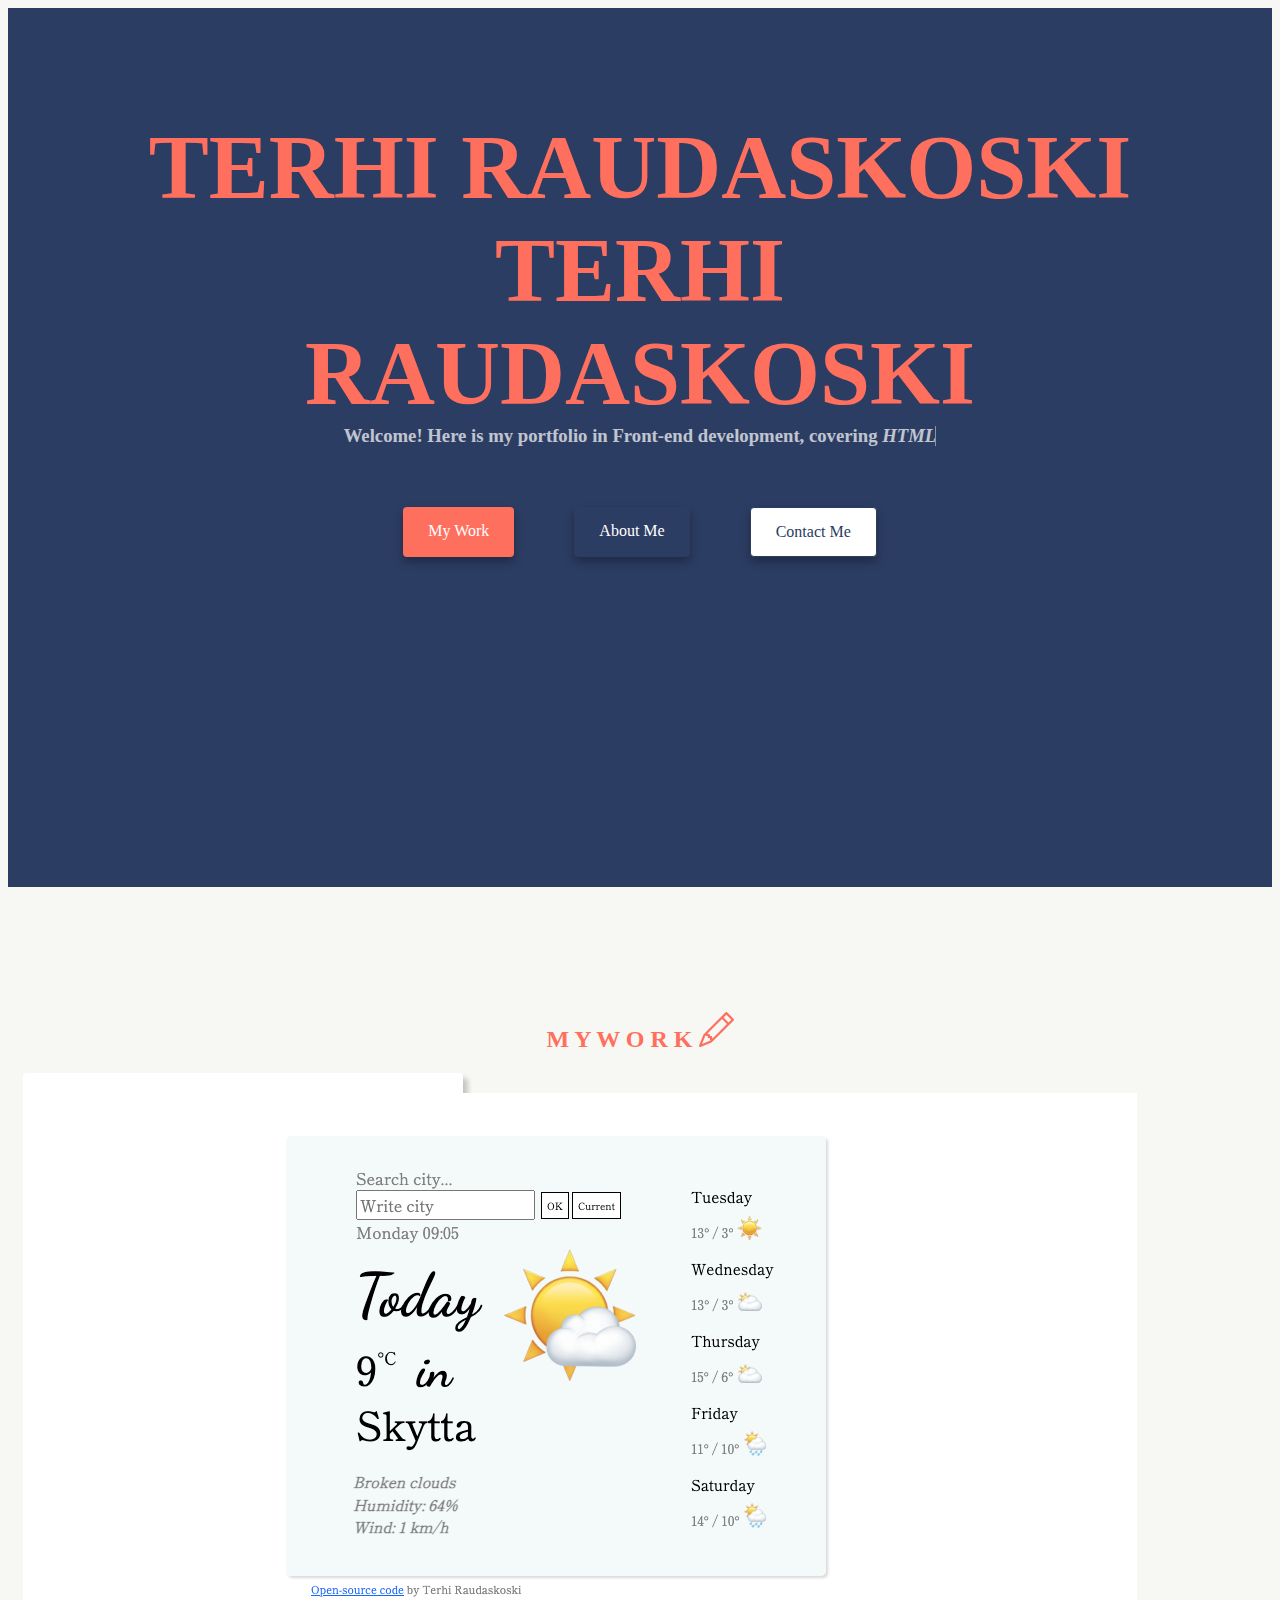
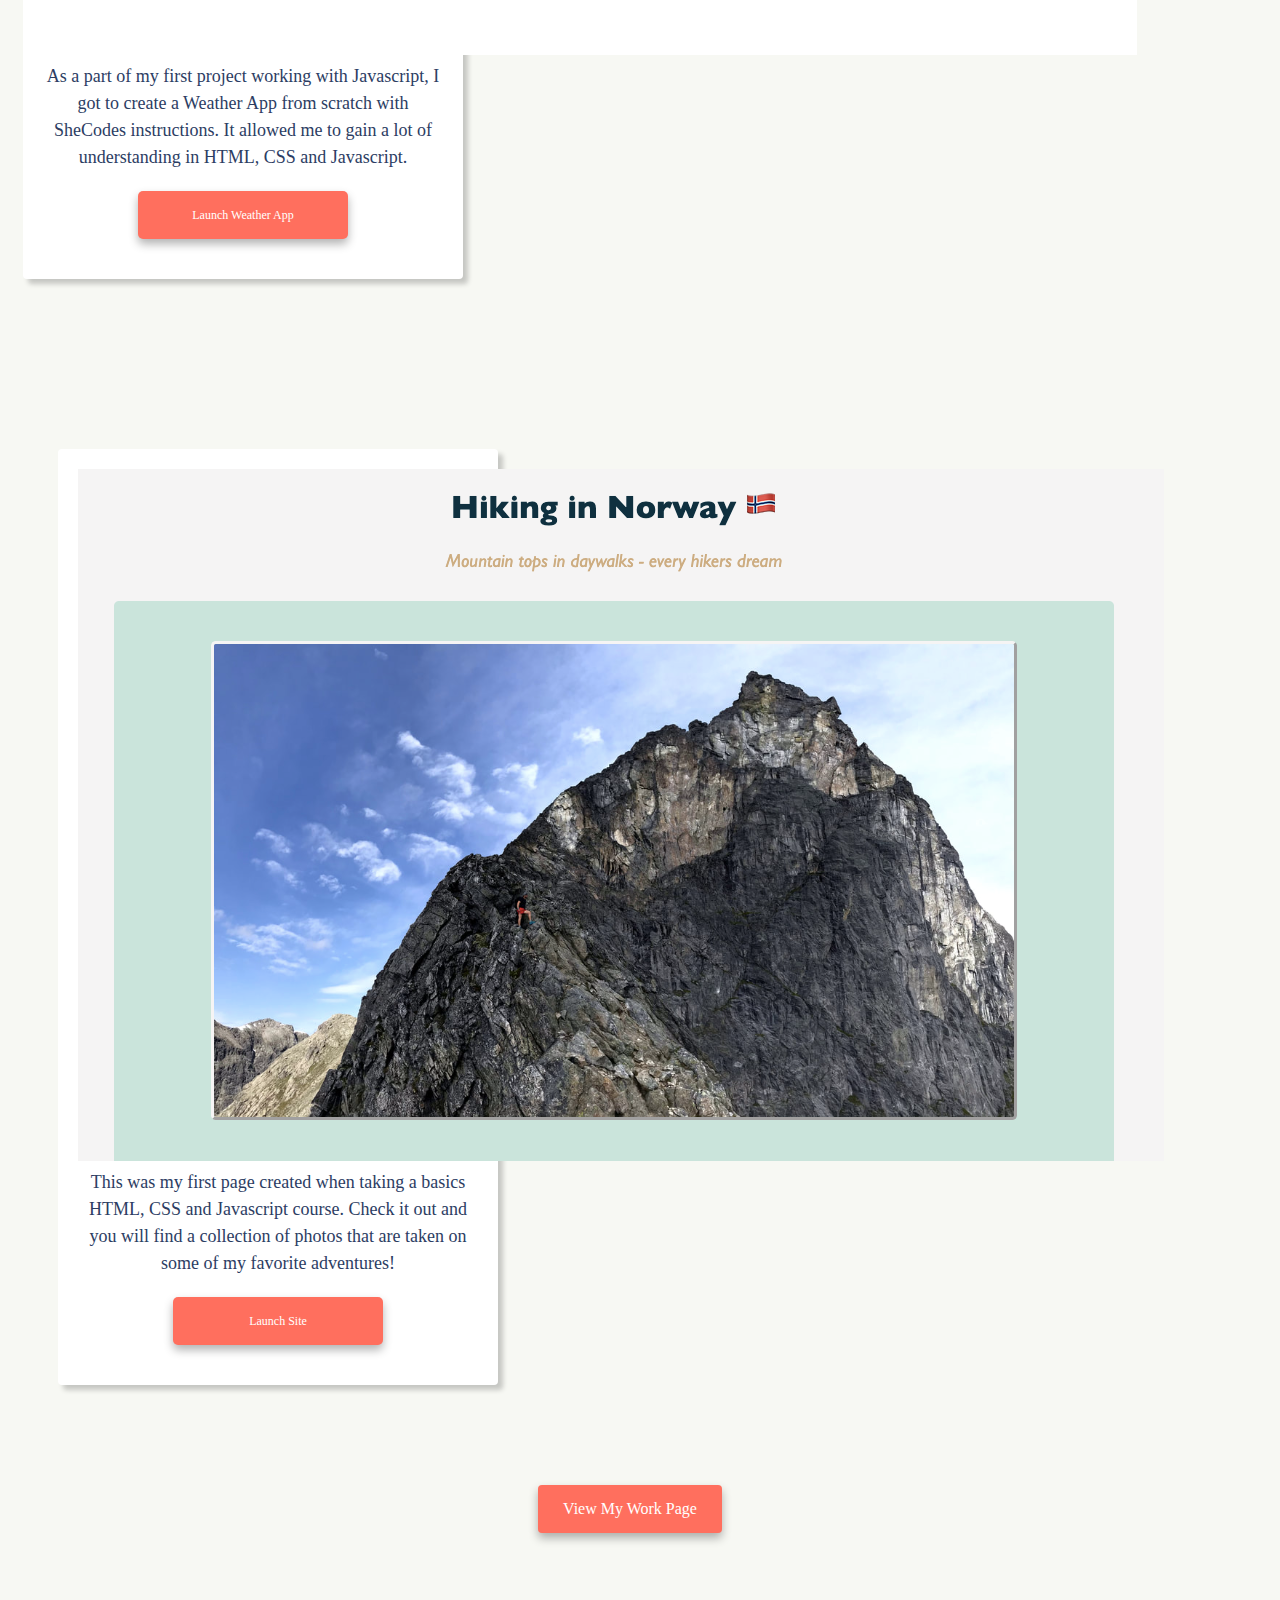
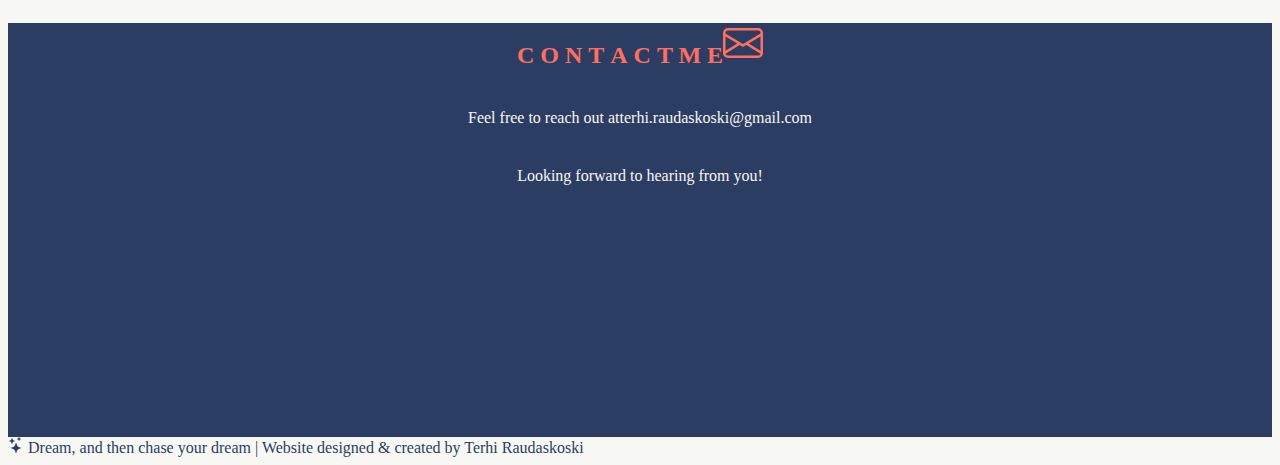
==== index.html @ 5b8a4bbd "My work page" ====
<!DOCTYPE html>
<html lang="en">
  <head>
    <meta charset="UTF-8" />
    <meta name="description" content="Personal front-end developer portfolio" />
    <meta http-equiv="X-UA-Compatible" content="IE=edge" />
    <meta name="viewport" content="width=device-width, initial-scale=1.0" />
    <title>Terhi Raudaskoski - Front-End Developer portfolio</title>
    <link rel="stylesheet" href="/style.css" />
    <link rel="stylesheet" href="/animation.css" />
    <!-- Headline animation, License: https://codyhouse.co/mit -->
    <link
      href="https://cdn.jsdelivr.net/npm/bootstrap@5.2.1/dist/css/bootstrap.min.css"
      rel="stylesheet"
      integrity="sha384-iYQeCzEYFbKjA/T2uDLTpkwGzCiq6soy8tYaI1GyVh/UjpbCx/TYkiZhlZB6+fzT"
      crossorigin="anonymous"
    />
    <script
      src="https://cdn.jsdelivr.net/npm/bootstrap@5.2.1/dist/js/bootstrap.bundle.min.js"
      integrity="sha384-u1OknCvxWvY5kfmNBILK2hRnQC3Pr17a+RTT6rIHI7NnikvbZlHgTPOOmMi466C8"
      crossorigin="anonymous"
    ></script>
    <link rel="shortcut icon" type="image/x-icon" href="/images/favicon.ico" />
  </head>
  <body>
    <section class="frontSection">
      <br />
      <br />
      <br />
      <br />
      <br />
      <br />

      <h1 class="mt-5 d-none d-sm-block">TERHI RAUDASKOSKI</h1>
      <h1 class="d-block d-sm-none">TERHI</h1>
      <h1 class="d-block d-sm-none">RAUDASKOSKI</h1>
      <div class="cd-intro">
        <h3 class="cd-headline letters type fs-3 fst-italic">
          <span
            >Welcome! Here is my portfolio in Front-end development,
            covering</span
          >
          <span class="cd-words-wrapper waiting">
            <b class="is-visible">HTML</b>
            <b>CSS</b>
            <b>Javascript</b>
          </span>
        </h3>
      </div>

      <div class="navigation-links">
        <a href="/#myWork" class="myWork-link" title="My work">My work</a>
        <a href="/about.html" class="about-link" title="About me">About me</a>
        <a href="/#contact" class="contact-link" title="Contact me"
          >Contact me</a
        >
      </div>
      <div class="px-3 frontPage"></div>
    </section>
    <div id="myWork"></div>
    <h2 class="fs-1 first pb-5">
      M Y
      <span class="px-3"> W O R K</span>
      <svg
        xmlns="http://www.w3.org/2000/svg"
        width="35"
        height="35"
        fill="currentColor"
        class="bi bi-pencil"
        viewBox="0 0 16 16"
      >
        <path
          d="M12.146.146a.5.5 0 0 1 .708 0l3 3a.5.5 0 0 1 0 .708l-10 10a.5.5 0 0 1-.168.11l-5 2a.5.5 0 0 1-.65-.65l2-5a.5.5 0 0 1 .11-.168l10-10zM11.207 2.5 13.5 4.793 14.793 3.5 12.5 1.207 11.207 2.5zm1.586 3L10.5 3.207 4 9.707V10h.5a.5.5 0 0 1 .5.5v.5h.5a.5.5 0 0 1 .5.5v.5h.293l6.5-6.5zm-9.761 5.175-.106.106-1.528 3.821 3.821-1.528.106-.106A.5.5 0 0 1 5 12.5V12h-.5a.5.5 0 0 1-.5-.5V11h-.5a.5.5 0 0 1-.468-.325z"
        />
      </svg>
    </h2>
    <div class="py-2"></div>
    <div class="d-flex flex-lg-row justify-content-center myWork">
      <div>
        <p class="fst-italic weather-box">
          <a href="https://playful-hamster-204554.netlify.app/" target="_blank">
            <img
              src="/images/weatherApp.png"
              class="img-fluid border border-2 shadow-sm rounded d-block mb-3"
              alt="Weather Application"
            />
          </a>
          As a part of my first project working with Javascript, I got to create
          a Weather App from scratch with SheCodes instructions. It allowed me
          to gain a lot of understanding in HTML, CSS and Javascript.
          <span class="d-block"></span>
          <a
            href="https://playful-hamster-204554.netlify.app/"
            class="button"
            target="_blank"
            >Launch Weather App</a
          >
        </p>
      </div>

      <div>
        <p class="fst-italic photo-box">
          <a
            href="https://genuine-madeleine-90e219.netlify.app/"
            target="_blank"
          >
            <img
              src="/images/firstSite.png"
              class="img-fluid border border-2 shadow-sm rounded d-block mb-3"
              alt="Hiking in Norway"
            />
          </a>
          This was my first page created when taking a basics HTML, CSS and
          Javascript course. Check it out and you will find a collection of
          photos that are taken on some of my favorite adventures!
          <span class="d-block"></span>
          <a
            href="https://genuine-madeleine-90e219.netlify.app/"
            class="button"
            target="_blank"
            >Launch site</a
          >
        </p>
      </div>
    </div>
    <div class="navigation-links pb-5">
      <a href="/work.html" class="myWork-link" title="My work"
        >View My work page</a
      >
    </div>
    <div class="pb-5"></div>
    <section class="frontSection py-5">
      <div id="contact">
        <h2 class="fs-1 first">
          C O N T A C T <span class="px-4"> M E</span
          ><svg
            xmlns="http://www.w3.org/2000/svg"
            width="40"
            height="40"
            fill="currentColor"
            class="bi bi-envelope"
            viewBox="0 0 16 16"
          >
            <path
              d="M0 4a2 2 0 0 1 2-2h12a2 2 0 0 1 2 2v8a2 2 0 0 1-2 2H2a2 2 0 0 1-2-2V4Zm2-1a1 1 0 0 0-1 1v.217l7 4.2 7-4.2V4a1 1 0 0 0-1-1H2Zm13 2.383-4.708 2.825L15 11.105V5.383Zm-.034 6.876-5.64-3.471L8 9.583l-1.326-.795-5.64 3.47A1 1 0 0 0 2 13h12a1 1 0 0 0 .966-.741ZM1 11.105l4.708-2.897L1 5.383v5.722Z"
            />
          </svg>
        </h2>
        <div class="contact">
          Feel free to reach out at
          <a href="mailto:terhi.raudaskoski@gmail.com" class="email-link px-1"
            >terhi.raudaskoski@gmail.com</a
          >
        </div>
        <span class="py-2 contact">Looking forward to hearing from you!</span>
      </div>
      <br />
      <br />
      <br />
      <br />
      <br />
      <br />
      <br />
      <br />
      <br />
      <br />
      <br />
      <br />
      <br />

      <br />
    </section>
    <div class="bottom d-flex p-4 fst-italic justify-content-center">
      <svg
        xmlns="http://www.w3.org/2000/svg"
        width="16"
        height="16"
        fill="currentColor"
        class="bi bi-stars"
        viewBox="0 0 16 16"
      >
        <path
          d="M7.657 6.247c.11-.33.576-.33.686 0l.645 1.937a2.89 2.89 0 0 0 1.829 1.828l1.936.645c.33.11.33.576 0 .686l-1.937.645a2.89 2.89 0 0 0-1.828 1.829l-.645 1.936a.361.361 0 0 1-.686 0l-.645-1.937a2.89 2.89 0 0 0-1.828-1.828l-1.937-.645a.361.361 0 0 1 0-.686l1.937-.645a2.89 2.89 0 0 0 1.828-1.828l.645-1.937zM3.794 1.148a.217.217 0 0 1 .412 0l.387 1.162c.173.518.579.924 1.097 1.097l1.162.387a.217.217 0 0 1 0 .412l-1.162.387A1.734 1.734 0 0 0 4.593 5.69l-.387 1.162a.217.217 0 0 1-.412 0L3.407 5.69A1.734 1.734 0 0 0 2.31 4.593l-1.162-.387a.217.217 0 0 1 0-.412l1.162-.387A1.734 1.734 0 0 0 3.407 2.31l.387-1.162zM10.863.099a.145.145 0 0 1 .274 0l.258.774c.115.346.386.617.732.732l.774.258a.145.145 0 0 1 0 .274l-.774.258a1.156 1.156 0 0 0-.732.732l-.258.774a.145.145 0 0 1-.274 0l-.258-.774a1.156 1.156 0 0 0-.732-.732L9.1 2.137a.145.145 0 0 1 0-.274l.774-.258c.346-.115.617-.386.732-.732L10.863.1z"
        />
      </svg>
      Dream, and then chase your dream | Website designed & created by Terhi
      Raudaskoski
    </div>
  </body>
  <script src="jquery-2.1.1.js"></script>
  <script src="main.js"></script>
</html>
---- style.css ----
:root {
    --primary-color: #2C3D63;
    --secondary-color: #AADCCA;
    --third-color: #FF6F5E;
    --base-color: #F7F8F3;
    --box-shadow: 0 5px 10px rgba(0, 0, 0, 0.3);
    --about-base: #F1EEE5;
    --about-primary: #323B20;
    --about-secondary: #819C4B;
}

body {
    background-color: var(--base-color) !important;
}

.aboutBody {
    width: 60%;
    background: var(--primary-color) !important;
}

.workBody {

}

.frontSection {
    background-color: var(--primary-color);
}

.workSection {
    background: var(--primary-color);
}

.intro {
    position: fixed;
    top: 0px;
    right: 0px;
    height: 100%;
    width: 40%;
    background: var(--base-color);

}

h1,
h2,
h3 {
    text-align: center;
    margin: 0;
    font-family: serif;
}

h1 {
    color: var(--third-color);
    font-size: 90px !important;
}

h2 {
    margin-top: 70px !important;
}

h3 {
    opacity: 0.7;
    color: white;
}

h4 {
    text-align: center;
}

.aboutH {
    color: var(--primary-color) !important;
}

.workH {
    font-size: 80px !important;
    text-align: start;
}

.frontPage {
    padding-bottom: 310px !important;
}

.about {
    color: var(--base-color);
}

#myWork {
    padding-bottom: 55px;
}

.first {
    color: var(--third-color);
}

p {
    background: white;
    padding: 20px 20px;
    border-radius: 4px;
    font-size: 18px;
    line-height: 1.5;
    text-align: center;
    box-shadow: 5px 5px 5px rgb(0, 0, 0, 0.2);
    color: var(--primary-color);
}

.navigation-links {
    display: flex;
    margin-top: 40px;
    justify-content: center;
}

.navigation-links a {
    margin: 20px;
    border-radius: 4px;
    padding: 15px 25px;
    text-decoration: none;
    text-transform: capitalize;
}

.myWork-link {
    box-shadow: var(--box-shadow);
    background: var(--third-color);
    color: white;
    margin-right: 40px !important;
}

.myWork-link:hover {
    color: var(--primary-color);
    border: 1px solid var(--primary-color);
    background: white;
    transition: all 0.5s;
}

.about-link {
    background: var(--primary-color);
    box-shadow: var(--box-shadow);
    color: white;
    margin-right: 40px !important;
}

.about-link:hover {
    background: var(--third-color);
    color: white;
    border: 1px solid var(--primary-color);
    transition: all 0.5s;
}

.contact-link {
    color: var(--primary-color);
    box-shadow: var(--box-shadow);
    border: 1px solid var(--primary-color);
    background-color: white;
}

.contact-link:hover {
    background: var(--primary-color);
    color: white;
    box-shadow: var(--box-shadow);
    transition: all 0.5s;
}

.homepage-link {
    color: var(--primary-color);
    text-align: center;
    display: block;
}

.email-link {
    color: var(--base-color);
    text-decoration: none;
}

.email-link:hover {
    color: var(--third-color);
    text-decoration: underline;
}

.contact {
    display: flex;
    justify-content: center;
    color: var(--base-color);
    padding-top: 40px;
}

img {
    object-fit: cover !important;
}

.about-img {
   width: 700px;

}

.workimg {
    background: var(--primary-color);
    overflow: hidden;
}

.imgWork {
    width: 480px;
    height: 480px !important;
    object-position: 45%;
    opacity: 0.4;
}

.imgWork:hover {
    opacity: 0.2;
    transition: ease-in-out;
    cursor: pointer;
}

.workbox {
    height: 300px;
    align-self: center;
    border-radius: 10px;
    color: var(--third-color);
}

.weather-box {
    background: white;
    border-radius: 4px 4px;
    width: 400px;
    margin-top: 20px;
    color: var(--primary-color);
}

.photo-box {
    background: white;
    border-radius: 4px 4px;
    width: 400px;
    margin-bottom: 80px;
    margin-top: 55px;
    color: var(--primary-color);
}

.button {
    font-size: 12px;
    margin: 20px;
    border-radius: 5px;
    padding: 15px 15px;
    text-decoration: none;
    text-transform: capitalize;
    display: inline-block;
    background: var(--third-color);
    box-shadow: var(--box-shadow);
    color: white;
    width: 180px;
    
}

.button:hover {
    color: var(--primary-color);
    border: 1px solid var(--primary-color);
    background: white;
    transition: all 0.5s;
}


@media (min-width: 900px) {
    .photo-box {
        margin-top: 170px;
        margin-left: 50px;
        margin-right: 15px;
    }
    .weather-box {
        margin-right: 50px;
        margin-left: 15px;
    }
    .about-size {
        padding-left: 70px;
        padding-right: 70px;
    }
}

@media (max-width: 900px) {
    div {
        display: flex;
        flex-direction: column;
        justify-content: space-around;
        align-items: center;
        text-align: center;
    }

    .navigation-links {
        flex-direction: row;
    }

    .myWork {
        display: flex;
        justify-content: space-around;
        flex-direction: column;
        align-items: center;
    }
}

@media (max-width: 1000px) {
h1 {
        font-size: 70px !important;
        transition: all 0.4s;
    }
.about-size {
    display: flex;
    flex-direction: column;
    align-items: center;
}
}

@media (max-width: 780px) {
    h1 {
        font-size: 50px !important;
        transition: all 0.4s;
    }

.myWork-link {
    margin-right: 10px !important;
}

.about-link {
    margin-right: 10px !important;
}

}

.bottom {
    background: var(--base-color);
    color: var(--primary-color)
}
---- animation.css ----
.cd-words-wrapper {
  display: inline-block;
  position: relative;
  text-align: left;
}

.cd-words-wrapper b {
  display: inline-block;
  position: absolute;
  white-space: nowrap;
  left: 0;
  top: 0;
}

.cd-words-wrapper b.is-visible {
  position: relative;
}

.no-js .cd-words-wrapper b {
  opacity: 0;
}

.no-js .cd-words-wrapper b.is-visible {
  opacity: 1;
}

---

.cd-headline.type .cd-words-wrapper {
  vertical-align: top;
  overflow: hidden;
}
.cd-headline.type .cd-words-wrapper::after {
  /* vertical bar */
  content: '';
  position: absolute;
  right: 0;
  top: 50%;
  bottom: auto;
  transform: translateY(-50%);
  height: 90%;
  width: 1px;
  background-color: #aebcb9;
}
.cd-headline.type .cd-words-wrapper.waiting::after {
  animation: cd-pulse 1s infinite;
}
.cd-headline.type .cd-words-wrapper.selected {
  background-color: #aebcb9;
}
.cd-headline.type .cd-words-wrapper.selected::after {
  visibility: hidden;
}
.cd-headline.type .cd-words-wrapper.selected b {
  color: #0d0d0d;
}
.cd-headline.type b {
  visibility: hidden;
}
.cd-headline.type b.is-visible {
  visibility: visible;
}
.cd-headline.type i {
  position: absolute;
  visibility: hidden;
}
.cd-headline.type i.in {
  position: relative;
  visibility: visible;
}

@keyframes cd-pulse {
  0% {
    transform: translateY(-50%) scale(1);
    opacity: 1;
  }
  40% {
    transform: translateY(-50%) scale(0.9);
    opacity: 0;
  }
  100% {
    transform: translateY(-50%) scale(0);
    opacity: 0;
  }
}
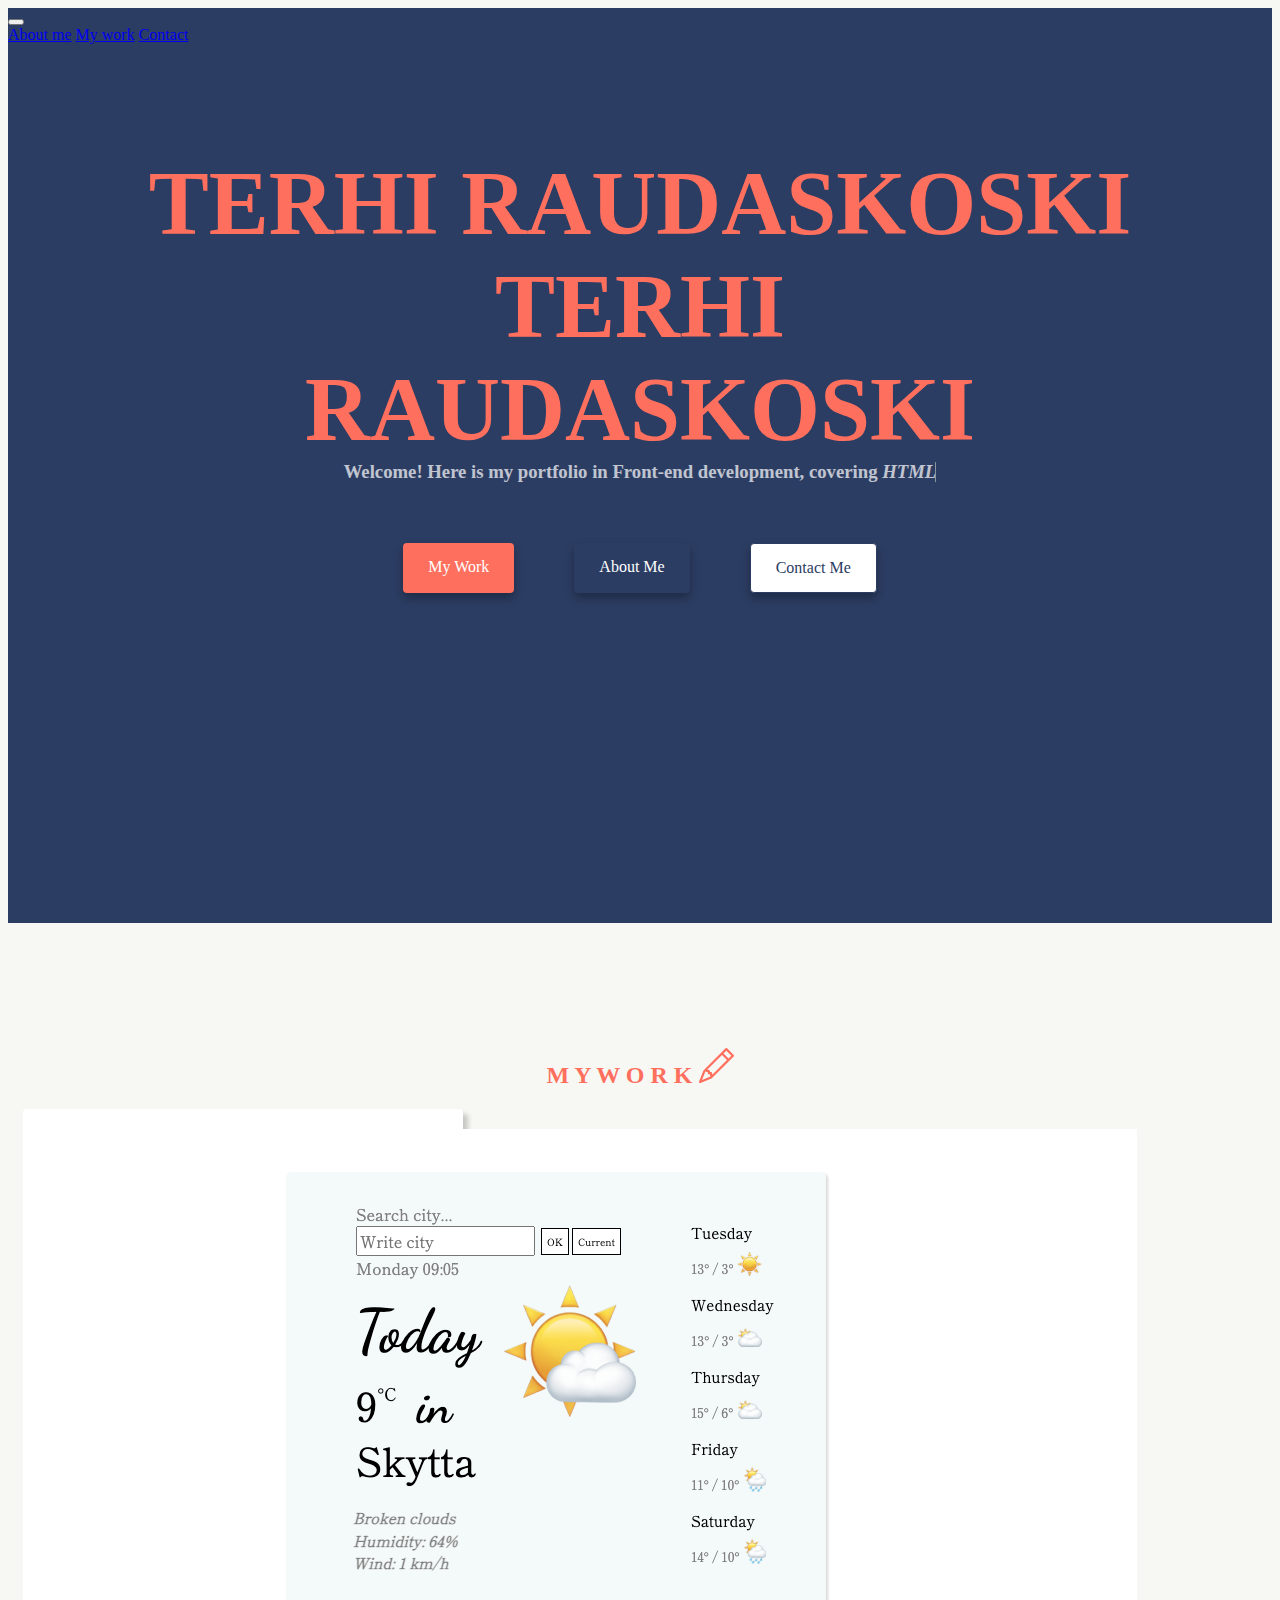
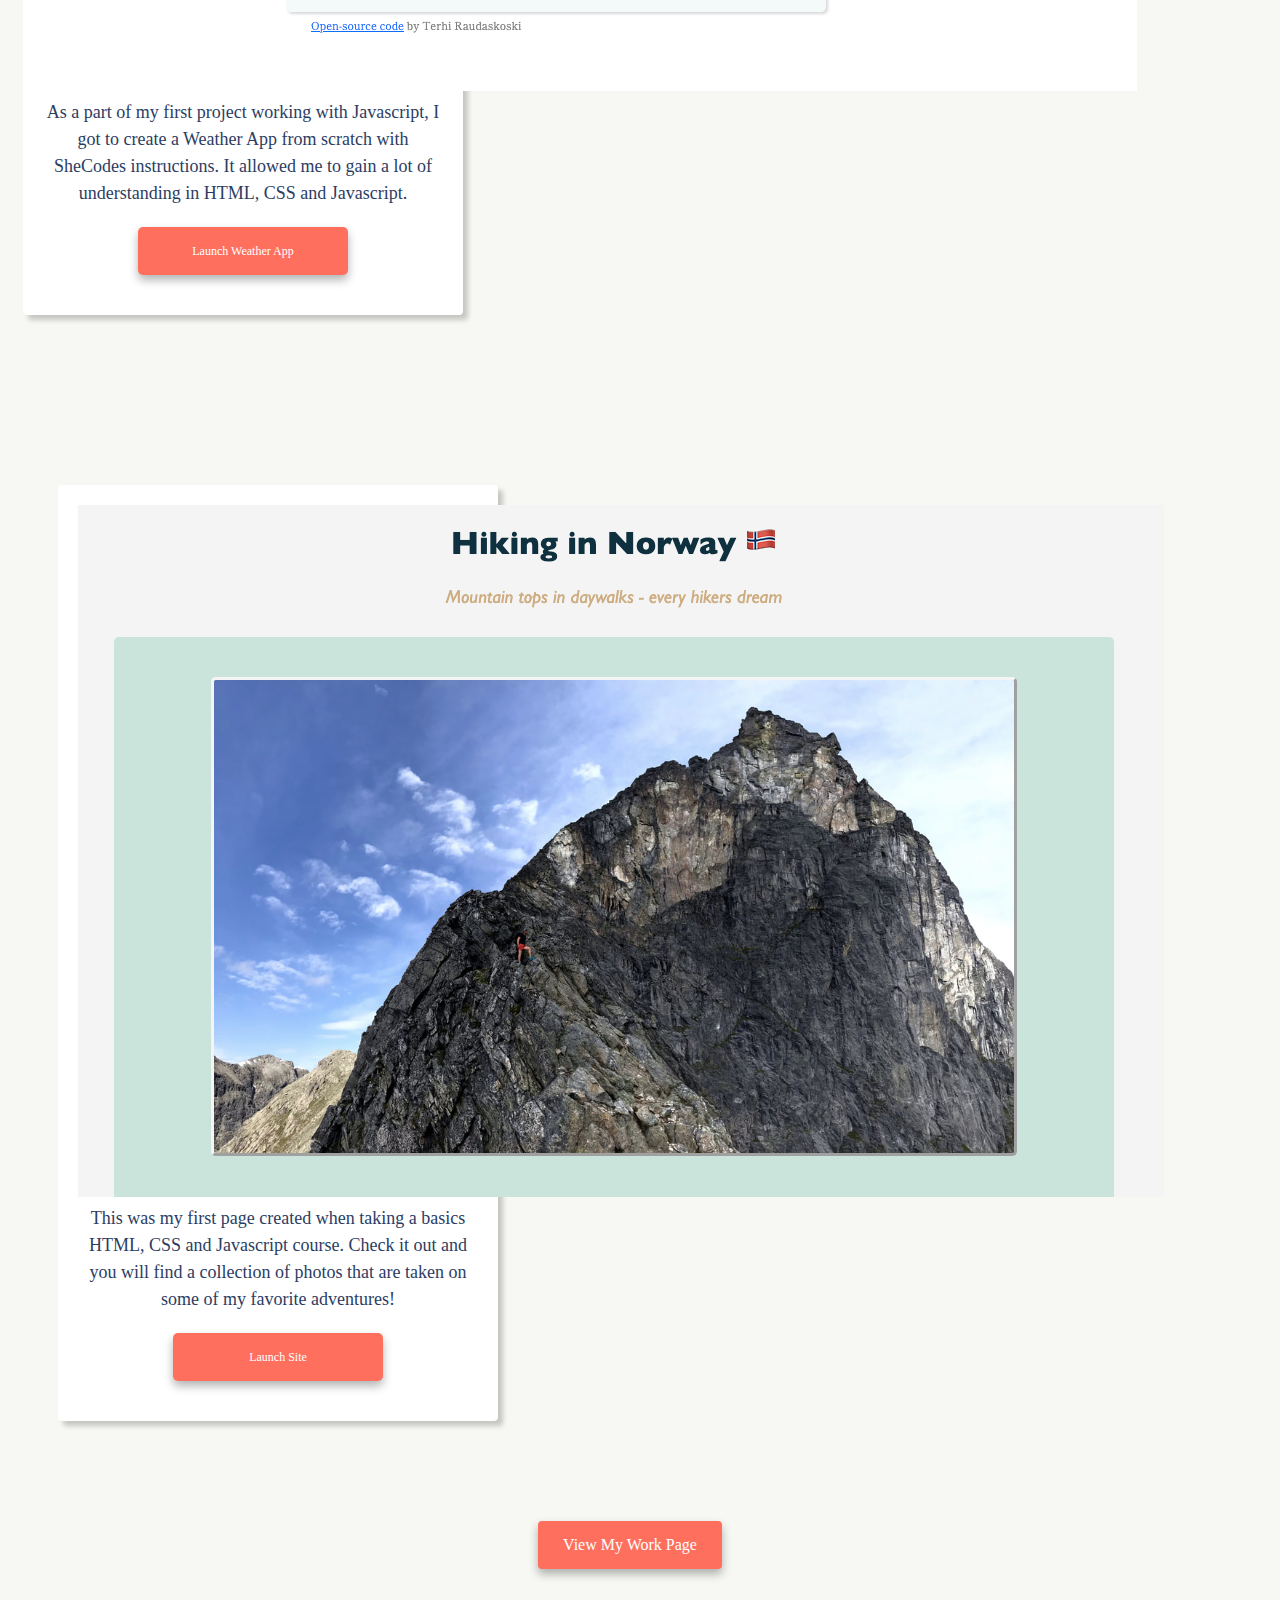
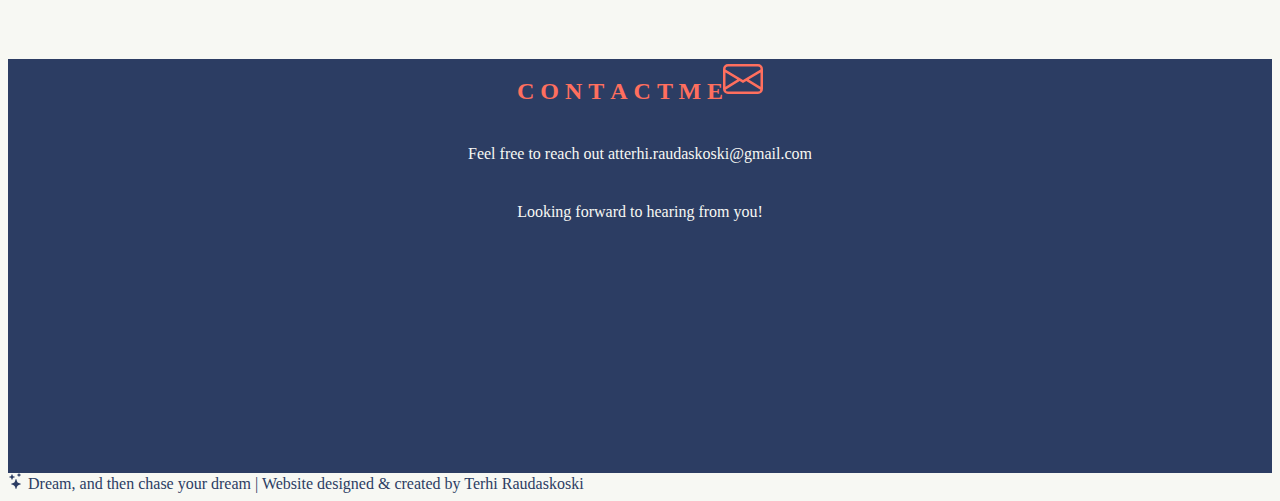
==== commit 8138d64e: "Navbar to home page" ====
--- a/index.html
+++ b/index.html
@@ -24,14 +24,41 @@
   </head>
   <body>
     <section class="frontSection">
-      <br />
-      <br />
-      <br />
-      <br />
-      <br />
-      <br />
-
-      <h1 class="mt-5 d-none d-sm-block">TERHI RAUDASKOSKI</h1>
+      <nav class="navbar p-4">
+        <div class="container-fluid">
+          <a class="navbar-brand d-none d-md-block" href="#"></a>
+          <button
+            class="navbar-toggler"
+            type="button"
+            data-bs-toggle="collapse"
+            data-bs-target="#navbarNavAltMarkup"
+            aria-controls="navbarNavAltMarkup"
+            aria-expanded="false"
+            aria-label="Toggle navigation"
+          >
+            <span class="navbar-toggler-icon"></span>
+          </button>
+          <div class="collapse navbar-collapse" id="navbarNavAltMarkup">
+            <div class="navbar-nav">
+              <a class="nav-link" href="/about.html" title="About me"
+                >About me</a
+              >
+              <a class="nav-link" href="/work.html" title="My work">My work</a>
+              <a class="nav-link" href="/#contact" title="Contact me"
+                >Contact</a
+              >
+            </div>
+          </div>
+        </div>
+      </nav>
+      <br />
+      <br />
+      <br />
+      <br />
+      <br />
+      <br />
+
+      <h1 class="mt-3 d-none d-sm-block">TERHI RAUDASKOSKI</h1>
       <h1 class="d-block d-sm-none">TERHI</h1>
       <h1 class="d-block d-sm-none">RAUDASKOSKI</h1>
       <div class="cd-intro">
@@ -55,7 +82,7 @@
           >Contact me</a
         >
       </div>
-      <div class="px-3 frontPage"></div>
+      <div class="frontPage"></div>
     </section>
     <div id="myWork"></div>
     <h2 class="fs-1 first pb-5">
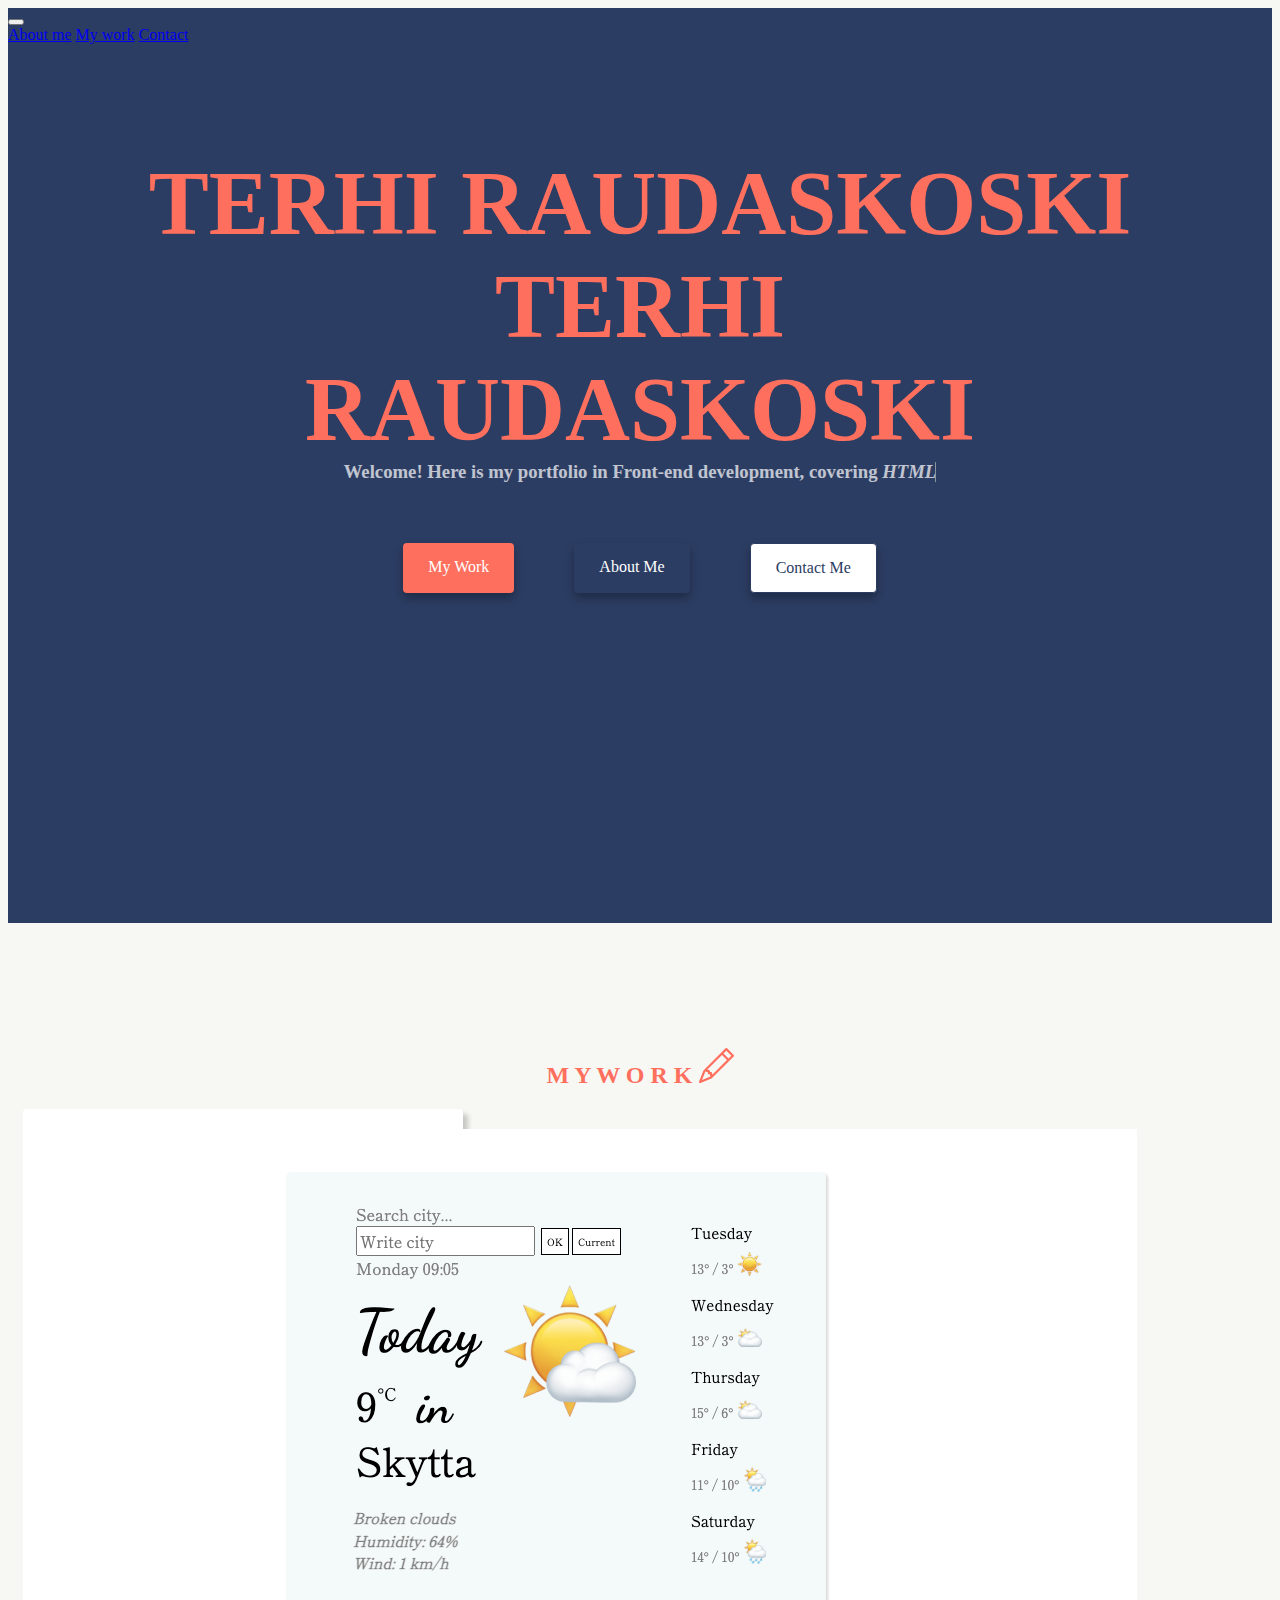
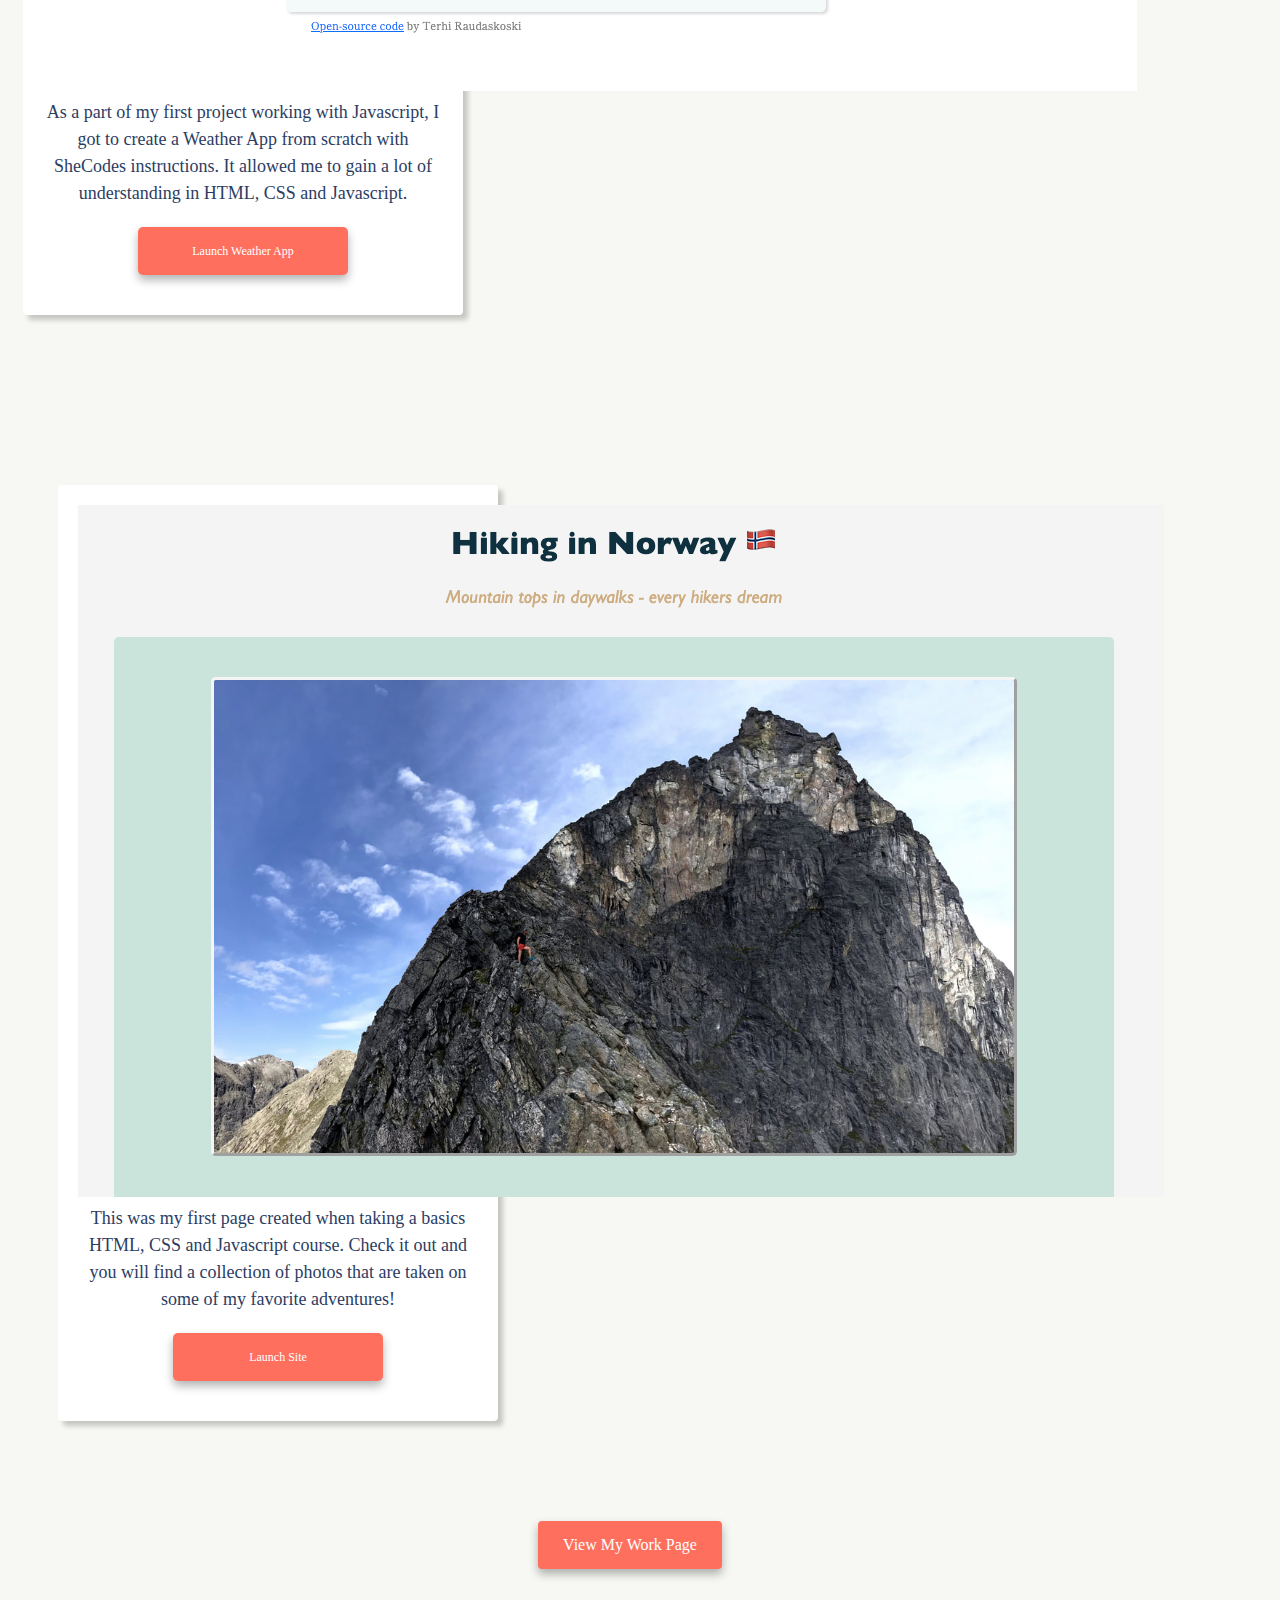
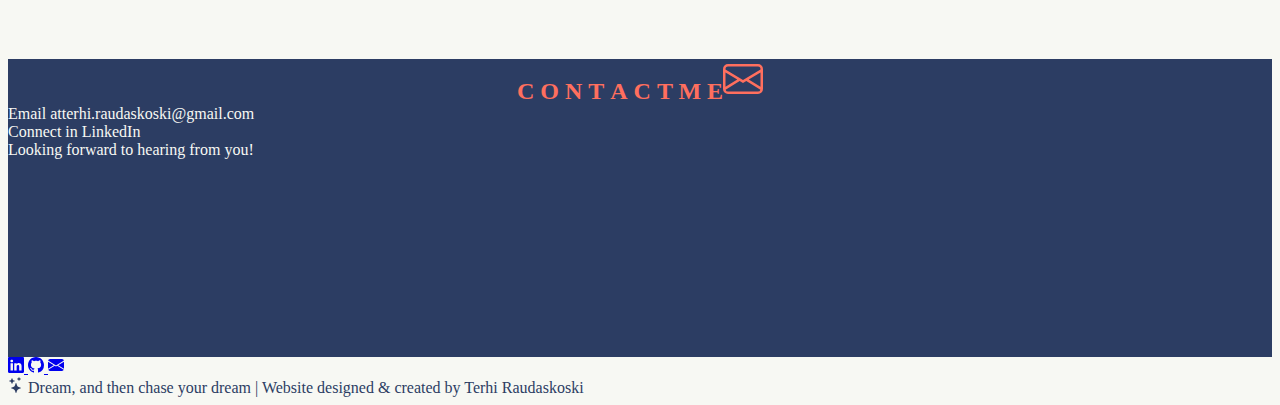
==== commit ca4d1f0c: "Footers" ====
--- a/index.html
+++ b/index.html
@@ -173,46 +173,105 @@
             />
           </svg>
         </h2>
-        <div class="contact">
-          Feel free to reach out at
-          <a href="mailto:terhi.raudaskoski@gmail.com" class="email-link px-1"
-            >terhi.raudaskoski@gmail.com</a
-          >
+        <div class="d-flex flex-column text-center py-4">
+          <div class="py-2 contact">
+            <span class="px-2">Email at</span
+            ><a href="mailto:terhi.raudaskoski@gmail.com" class="email-link"
+              >terhi.raudaskoski@gmail.com</a
+            >
+          </div>
+          <div class="py-2 contact">
+            <span class="px-1">Connect in</span>
+            <a
+              href="https://www.linkedin.com/in/terhiraudaskoski/"
+              class="email-link"
+              target="_blank"
+              >LinkedIn</a
+            >
+          </div>
+          <div class="py-2 contact">Looking forward to hearing from you!</div>
         </div>
-        <span class="py-2 contact">Looking forward to hearing from you!</span>
-      </div>
-      <br />
-      <br />
-      <br />
-      <br />
-      <br />
-      <br />
-      <br />
-      <br />
-      <br />
-      <br />
-      <br />
-      <br />
-      <br />
-
+      </div>
+      <br />
+      <br />
+      <br />
+      <br />
+      <br />
+      <br />
+      <br />
+      <br />
+      <br />
+      <br />
       <br />
     </section>
-    <div class="bottom d-flex p-4 fst-italic justify-content-center">
-      <svg
-        xmlns="http://www.w3.org/2000/svg"
-        width="16"
-        height="16"
-        fill="currentColor"
-        class="bi bi-stars"
-        viewBox="0 0 16 16"
-      >
-        <path
-          d="M7.657 6.247c.11-.33.576-.33.686 0l.645 1.937a2.89 2.89 0 0 0 1.829 1.828l1.936.645c.33.11.33.576 0 .686l-1.937.645a2.89 2.89 0 0 0-1.828 1.829l-.645 1.936a.361.361 0 0 1-.686 0l-.645-1.937a2.89 2.89 0 0 0-1.828-1.828l-1.937-.645a.361.361 0 0 1 0-.686l1.937-.645a2.89 2.89 0 0 0 1.828-1.828l.645-1.937zM3.794 1.148a.217.217 0 0 1 .412 0l.387 1.162c.173.518.579.924 1.097 1.097l1.162.387a.217.217 0 0 1 0 .412l-1.162.387A1.734 1.734 0 0 0 4.593 5.69l-.387 1.162a.217.217 0 0 1-.412 0L3.407 5.69A1.734 1.734 0 0 0 2.31 4.593l-1.162-.387a.217.217 0 0 1 0-.412l1.162-.387A1.734 1.734 0 0 0 3.407 2.31l.387-1.162zM10.863.099a.145.145 0 0 1 .274 0l.258.774c.115.346.386.617.732.732l.774.258a.145.145 0 0 1 0 .274l-.774.258a1.156 1.156 0 0 0-.732.732l-.258.774a.145.145 0 0 1-.274 0l-.258-.774a1.156 1.156 0 0 0-.732-.732L9.1 2.137a.145.145 0 0 1 0-.274l.774-.258c.346-.115.617-.386.732-.732L10.863.1z"
-        />
-      </svg>
-      Dream, and then chase your dream | Website designed & created by Terhi
-      Raudaskoski
-    </div>
+    <footer class="p-4 fst-italic text-center">
+      <div class="pb-2 d-flex flex-row justify-content-center">
+        <a
+          href="https://www.linkedin.com/in/terhiraudaskoski/"
+          target="_blank"
+          class="text-decoration-none px-2"
+        >
+          <svg
+            xmlns="http://www.w3.org/2000/svg"
+            width="16"
+            height="16"
+            fill="currentColor"
+            class="bi bi-linkedin"
+            viewBox="0 0 16 16"
+          >
+            <path
+              d="M0 1.146C0 .513.526 0 1.175 0h13.65C15.474 0 16 .513 16 1.146v13.708c0 .633-.526 1.146-1.175 1.146H1.175C.526 16 0 15.487 0 14.854V1.146zm4.943 12.248V6.169H2.542v7.225h2.401zm-1.2-8.212c.837 0 1.358-.554 1.358-1.248-.015-.709-.52-1.248-1.342-1.248-.822 0-1.359.54-1.359 1.248 0 .694.521 1.248 1.327 1.248h.016zm4.908 8.212V9.359c0-.216.016-.432.08-.586.173-.431.568-.878 1.232-.878.869 0 1.216.662 1.216 1.634v3.865h2.401V9.25c0-2.22-1.184-3.252-2.764-3.252-1.274 0-1.845.7-2.165 1.193v.025h-.016a5.54 5.54 0 0 1 .016-.025V6.169h-2.4c.03.678 0 7.225 0 7.225h2.4z"
+            />
+          </svg>
+        </a>
+        <a href="https://github.com/Terhi-R/" class="text-decoration-none px-2">
+          <svg
+            xmlns="http://www.w3.org/2000/svg"
+            width="16"
+            height="16"
+            fill="currentColor"
+            class="bi bi-github"
+            viewBox="0 0 16 16"
+          >
+            <path
+              d="M8 0C3.58 0 0 3.58 0 8c0 3.54 2.29 6.53 5.47 7.59.4.07.55-.17.55-.38 0-.19-.01-.82-.01-1.49-2.01.37-2.53-.49-2.69-.94-.09-.23-.48-.94-.82-1.13-.28-.15-.68-.52-.01-.53.63-.01 1.08.58 1.23.82.72 1.21 1.87.87 2.33.66.07-.52.28-.87.51-1.07-1.78-.2-3.64-.89-3.64-3.95 0-.87.31-1.59.82-2.15-.08-.2-.36-1.02.08-2.12 0 0 .67-.21 2.2.82.64-.18 1.32-.27 2-.27.68 0 1.36.09 2 .27 1.53-1.04 2.2-.82 2.2-.82.44 1.1.16 1.92.08 2.12.51.56.82 1.27.82 2.15 0 3.07-1.87 3.75-3.65 3.95.29.25.54.73.54 1.48 0 1.07-.01 1.93-.01 2.2 0 .21.15.46.55.38A8.012 8.012 0 0 0 16 8c0-4.42-3.58-8-8-8z"
+            />
+          </svg>
+        </a>
+        <a
+          href="mailto:terhi.raudaskoski@gmail.com"
+          class="text-decoration-none px-2"
+          ><svg
+            xmlns="http://www.w3.org/2000/svg"
+            width="16"
+            height="16"
+            fill="currentColor"
+            class="bi bi-envelope-fill"
+            viewBox="0 0 16 16"
+          >
+            <path
+              d="M.05 3.555A2 2 0 0 1 2 2h12a2 2 0 0 1 1.95 1.555L8 8.414.05 3.555ZM0 4.697v7.104l5.803-3.558L0 4.697ZM6.761 8.83l-6.57 4.027A2 2 0 0 0 2 14h12a2 2 0 0 0 1.808-1.144l-6.57-4.027L8 9.586l-1.239-.757Zm3.436-.586L16 11.801V4.697l-5.803 3.546Z"
+            />
+          </svg>
+        </a>
+      </div>
+      <div class="d-flex flex-row justify-content-center">
+        <svg
+          xmlns="http://www.w3.org/2000/svg"
+          width="16"
+          height="16"
+          fill="currentColor"
+          class="bi bi-stars"
+          viewBox="0 0 16 16"
+        >
+          <path
+            d="M7.657 6.247c.11-.33.576-.33.686 0l.645 1.937a2.89 2.89 0 0 0 1.829 1.828l1.936.645c.33.11.33.576 0 .686l-1.937.645a2.89 2.89 0 0 0-1.828 1.829l-.645 1.936a.361.361 0 0 1-.686 0l-.645-1.937a2.89 2.89 0 0 0-1.828-1.828l-1.937-.645a.361.361 0 0 1 0-.686l1.937-.645a2.89 2.89 0 0 0 1.828-1.828l.645-1.937zM3.794 1.148a.217.217 0 0 1 .412 0l.387 1.162c.173.518.579.924 1.097 1.097l1.162.387a.217.217 0 0 1 0 .412l-1.162.387A1.734 1.734 0 0 0 4.593 5.69l-.387 1.162a.217.217 0 0 1-.412 0L3.407 5.69A1.734 1.734 0 0 0 2.31 4.593l-1.162-.387a.217.217 0 0 1 0-.412l1.162-.387A1.734 1.734 0 0 0 3.407 2.31l.387-1.162zM10.863.099a.145.145 0 0 1 .274 0l.258.774c.115.346.386.617.732.732l.774.258a.145.145 0 0 1 0 .274l-.774.258a1.156 1.156 0 0 0-.732.732l-.258.774a.145.145 0 0 1-.274 0l-.258-.774a1.156 1.156 0 0 0-.732-.732L9.1 2.137a.145.145 0 0 1 0-.274l.774-.258c.346-.115.617-.386.732-.732L10.863.1z"
+          />
+        </svg>
+        Dream, and then chase your dream | Website designed & created by Terhi
+        Raudaskoski
+      </div>
+    </footer>
   </body>
   <script src="jquery-2.1.1.js"></script>
   <script src="main.js"></script>
--- a/style.css
+++ b/style.css
@@ -175,10 +175,7 @@
 }
 
 .contact {
-    display: flex;
-    justify-content: center;
     color: var(--base-color);
-    padding-top: 40px;
 }
 
 img {
@@ -320,7 +317,7 @@
 
 }
 
-.bottom {
+footer {
     background: var(--base-color);
     color: var(--primary-color)
 }
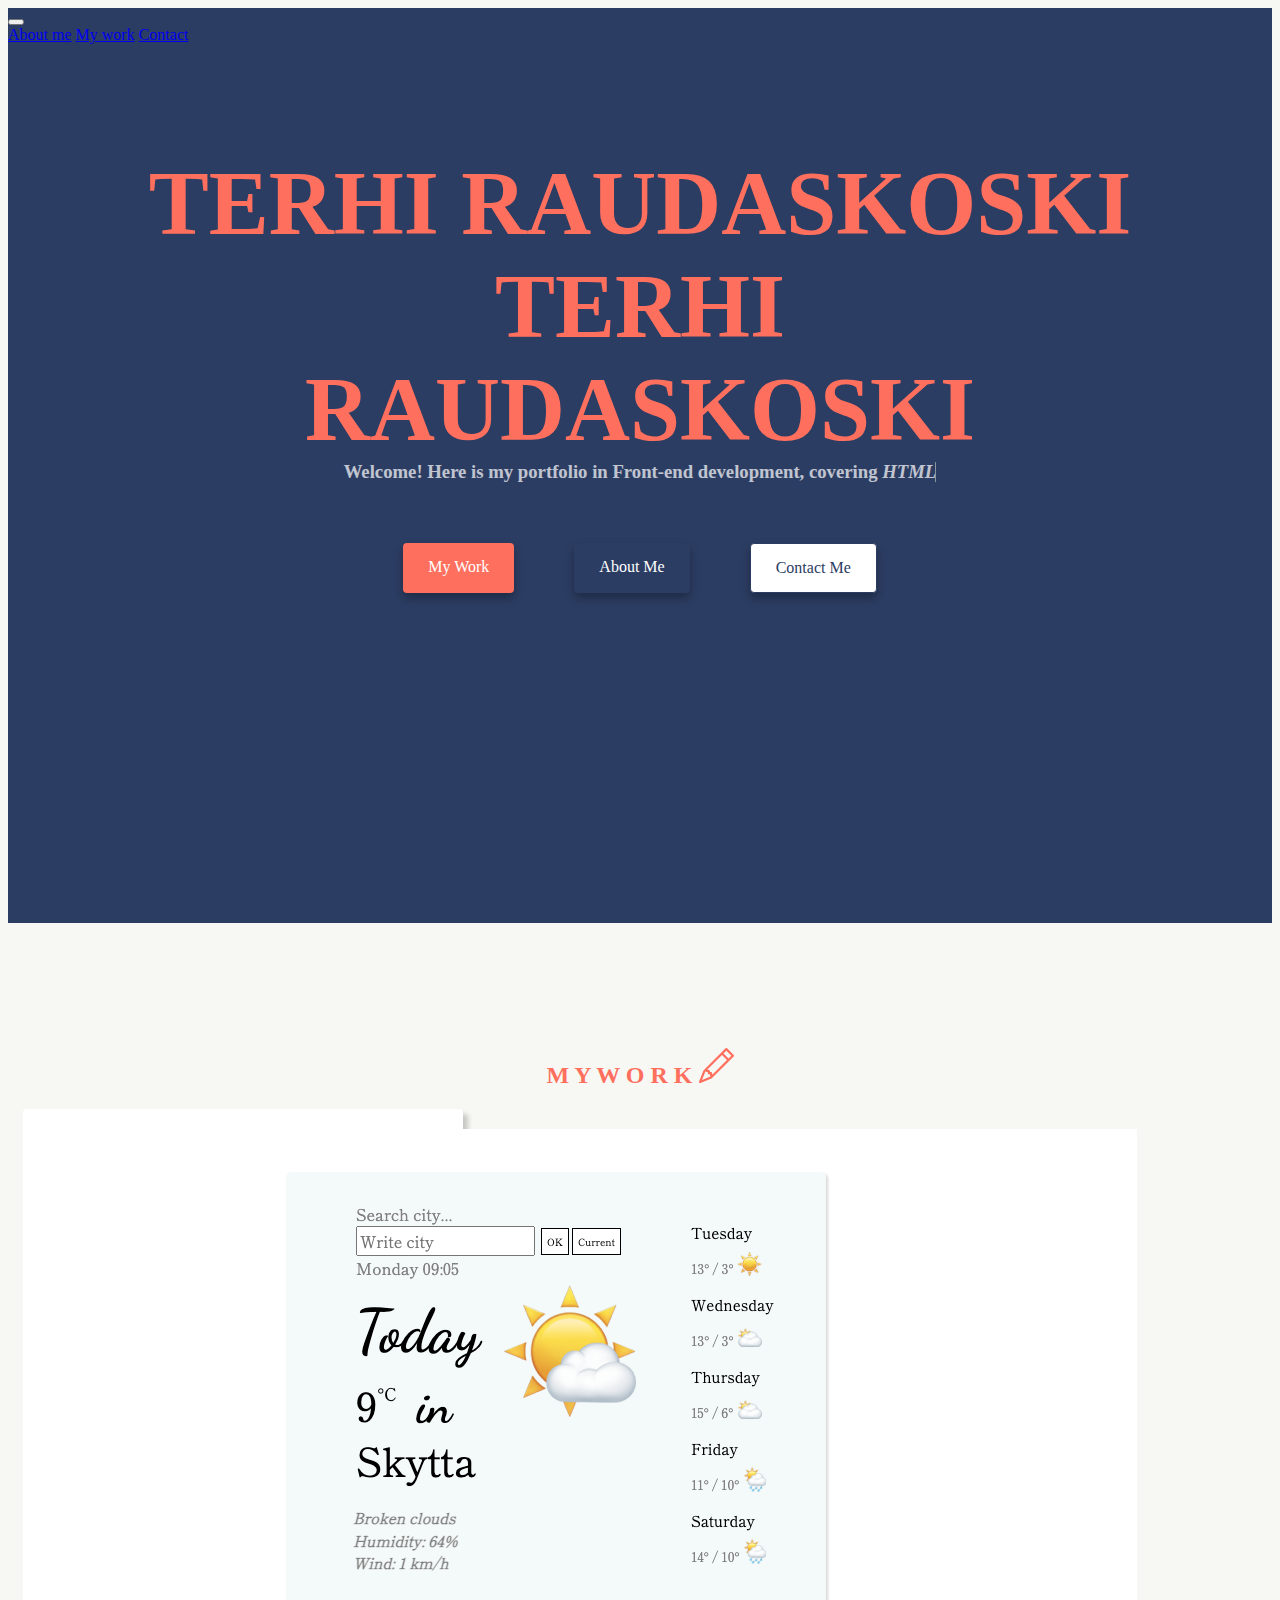
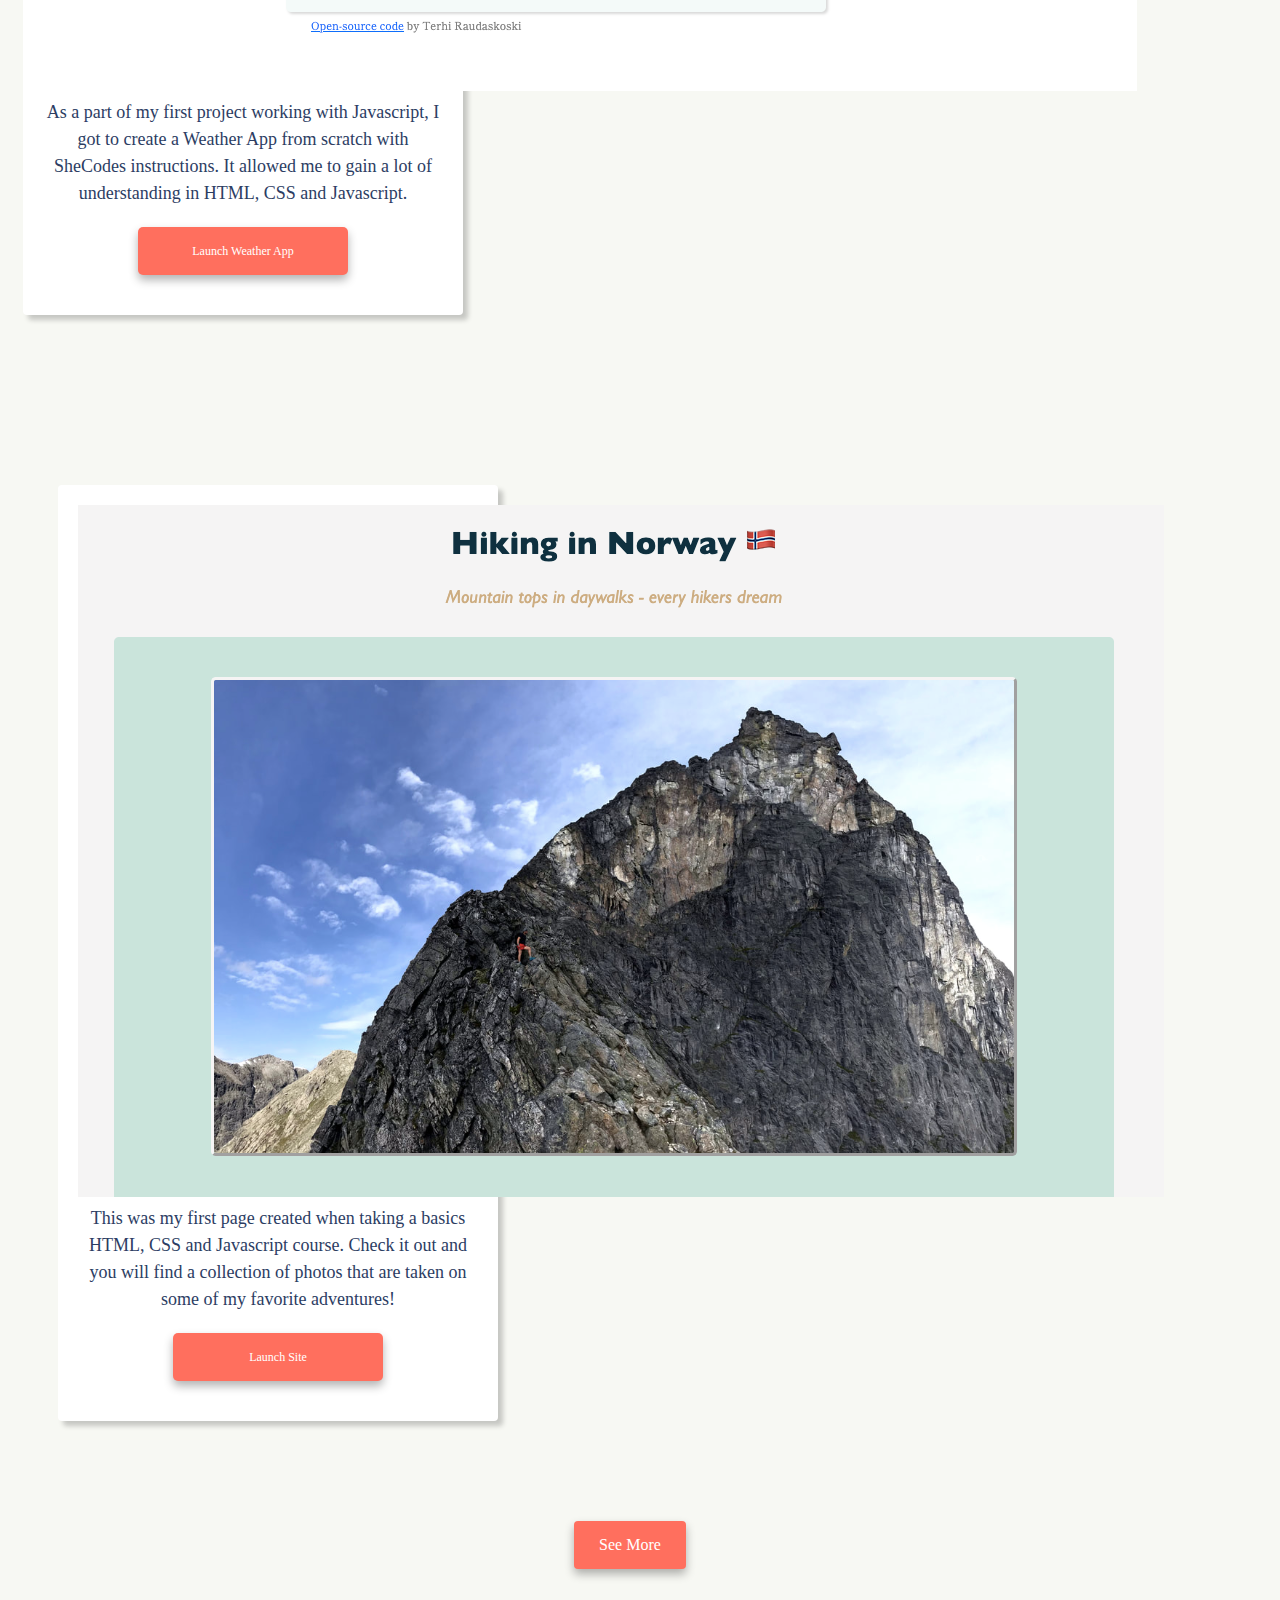
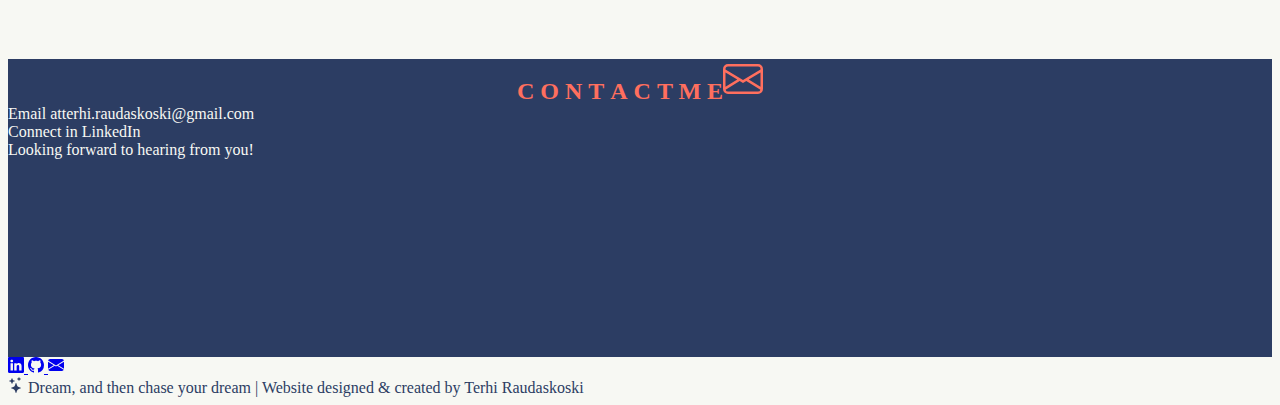
==== commit 8f8ad8b2: "Update" ====
--- a/index.html
+++ b/index.html
@@ -2,7 +2,10 @@
 <html lang="en">
   <head>
     <meta charset="UTF-8" />
-    <meta name="description" content="Personal front-end developer portfolio" />
+    <meta
+      name="description"
+      content="Personal front-end developer portfolio of Terhi Raudaskoski. Based in Oslo, specializing in HTML, CSS and Javascript web-development"
+    />
     <meta http-equiv="X-UA-Compatible" content="IE=edge" />
     <meta name="viewport" content="width=device-width, initial-scale=1.0" />
     <title>Terhi Raudaskoski - Front-End Developer portfolio</title>
@@ -105,7 +108,11 @@
     <div class="d-flex flex-lg-row justify-content-center myWork">
       <div>
         <p class="fst-italic weather-box">
-          <a href="https://playful-hamster-204554.netlify.app/" target="_blank">
+          <a
+            href="https://playful-hamster-204554.netlify.app/"
+            target="_blank"
+            title="Weather App"
+          >
             <img
               src="/images/weatherApp.png"
               class="img-fluid border border-2 shadow-sm rounded d-block mb-3"
@@ -120,6 +127,7 @@
             href="https://playful-hamster-204554.netlify.app/"
             class="button"
             target="_blank"
+            title="Weather App"
             >Launch Weather App</a
           >
         </p>
@@ -130,6 +138,7 @@
           <a
             href="https://genuine-madeleine-90e219.netlify.app/"
             target="_blank"
+            title="Front-end development"
           >
             <img
               src="/images/firstSite.png"
@@ -145,15 +154,14 @@
             href="https://genuine-madeleine-90e219.netlify.app/"
             class="button"
             target="_blank"
+            title="Front-end development"
             >Launch site</a
           >
         </p>
       </div>
     </div>
     <div class="navigation-links pb-5">
-      <a href="/work.html" class="myWork-link" title="My work"
-        >View My work page</a
-      >
+      <a href="/work.html" class="myWork-link" title="My work">See more</a>
     </div>
     <div class="pb-5"></div>
     <section class="frontSection py-5">
@@ -176,7 +184,10 @@
         <div class="d-flex flex-column text-center py-4">
           <div class="py-2 contact">
             <span class="px-2">Email at</span
-            ><a href="mailto:terhi.raudaskoski@gmail.com" class="email-link"
+            ><a
+              href="mailto:terhi.raudaskoski@gmail.com"
+              class="email-link"
+              title="Contact - Terhi Raudaskoski"
               >terhi.raudaskoski@gmail.com</a
             >
           </div>
@@ -186,6 +197,7 @@
               href="https://www.linkedin.com/in/terhiraudaskoski/"
               class="email-link"
               target="_blank"
+              title="LinkedIn - Terhi Raudaskoski"
               >LinkedIn</a
             >
           </div>
@@ -210,6 +222,7 @@
           href="https://www.linkedin.com/in/terhiraudaskoski/"
           target="_blank"
           class="text-decoration-none px-2"
+          title="LinkedIn - Terhi Raudaskoski"
         >
           <svg
             xmlns="http://www.w3.org/2000/svg"
@@ -224,7 +237,11 @@
             />
           </svg>
         </a>
-        <a href="https://github.com/Terhi-R/" class="text-decoration-none px-2">
+        <a
+          href="https://github.com/Terhi-R/"
+          class="text-decoration-none px-2"
+          title="GitHub - Terhi Raudaskoski"
+        >
           <svg
             xmlns="http://www.w3.org/2000/svg"
             width="16"
@@ -241,6 +258,7 @@
         <a
           href="mailto:terhi.raudaskoski@gmail.com"
           class="text-decoration-none px-2"
+          title="Email - Terhi Raudaskoski"
           ><svg
             xmlns="http://www.w3.org/2000/svg"
             width="16"
--- a/style.css
+++ b/style.css
@@ -18,10 +18,6 @@
     background: var(--primary-color) !important;
 }
 
-.workBody {
-
-}
-
 .frontSection {
     background-color: var(--primary-color);
 }
@@ -67,11 +63,12 @@
 }
 
 .aboutH {
+    font-size: 70px !important;
     color: var(--primary-color) !important;
 }
 
 .workH {
-    font-size: 80px !important;
+    font-size: 60px !important;
     text-align: start;
 }
 
@@ -294,11 +291,34 @@
         font-size: 70px !important;
         transition: all 0.4s;
     }
+
 .about-size {
     display: flex;
     flex-direction: column;
     align-items: center;
 }
+
+.aboutH {
+    font-size: 40px !important;
+}
+
+.workH {
+    font-size: 40px !important;
+    width: 300px;
+}
+
+.workimg {
+    width: 350px;
+    height: 350px !important;
+}
+
+.imgWork {
+    width: 350px;
+    height: 350px !important;
+    object-position: 45%;
+    opacity: 0.4;
+}
+
 }
 
 @media (max-width: 780px) {
@@ -307,14 +327,25 @@
         transition: all 0.4s;
     }
 
-.myWork-link {
-    margin-right: 10px !important;
-}
-
-.about-link {
-    margin-right: 10px !important;
-}
-
+    .myWork-link {
+        margin-right: 10px !important;
+    }
+
+    .about-link {
+        margin-right: 10px !important;
+    }
+
+    .intro {
+        transition: all 0.2s;
+        position: relative;
+        width: 100%;
+        background: var(--base-color);
+        padding: 20px;
+    }
+
+    .aboutBody {
+        width: 100%;
+    }
 }
 
 footer {
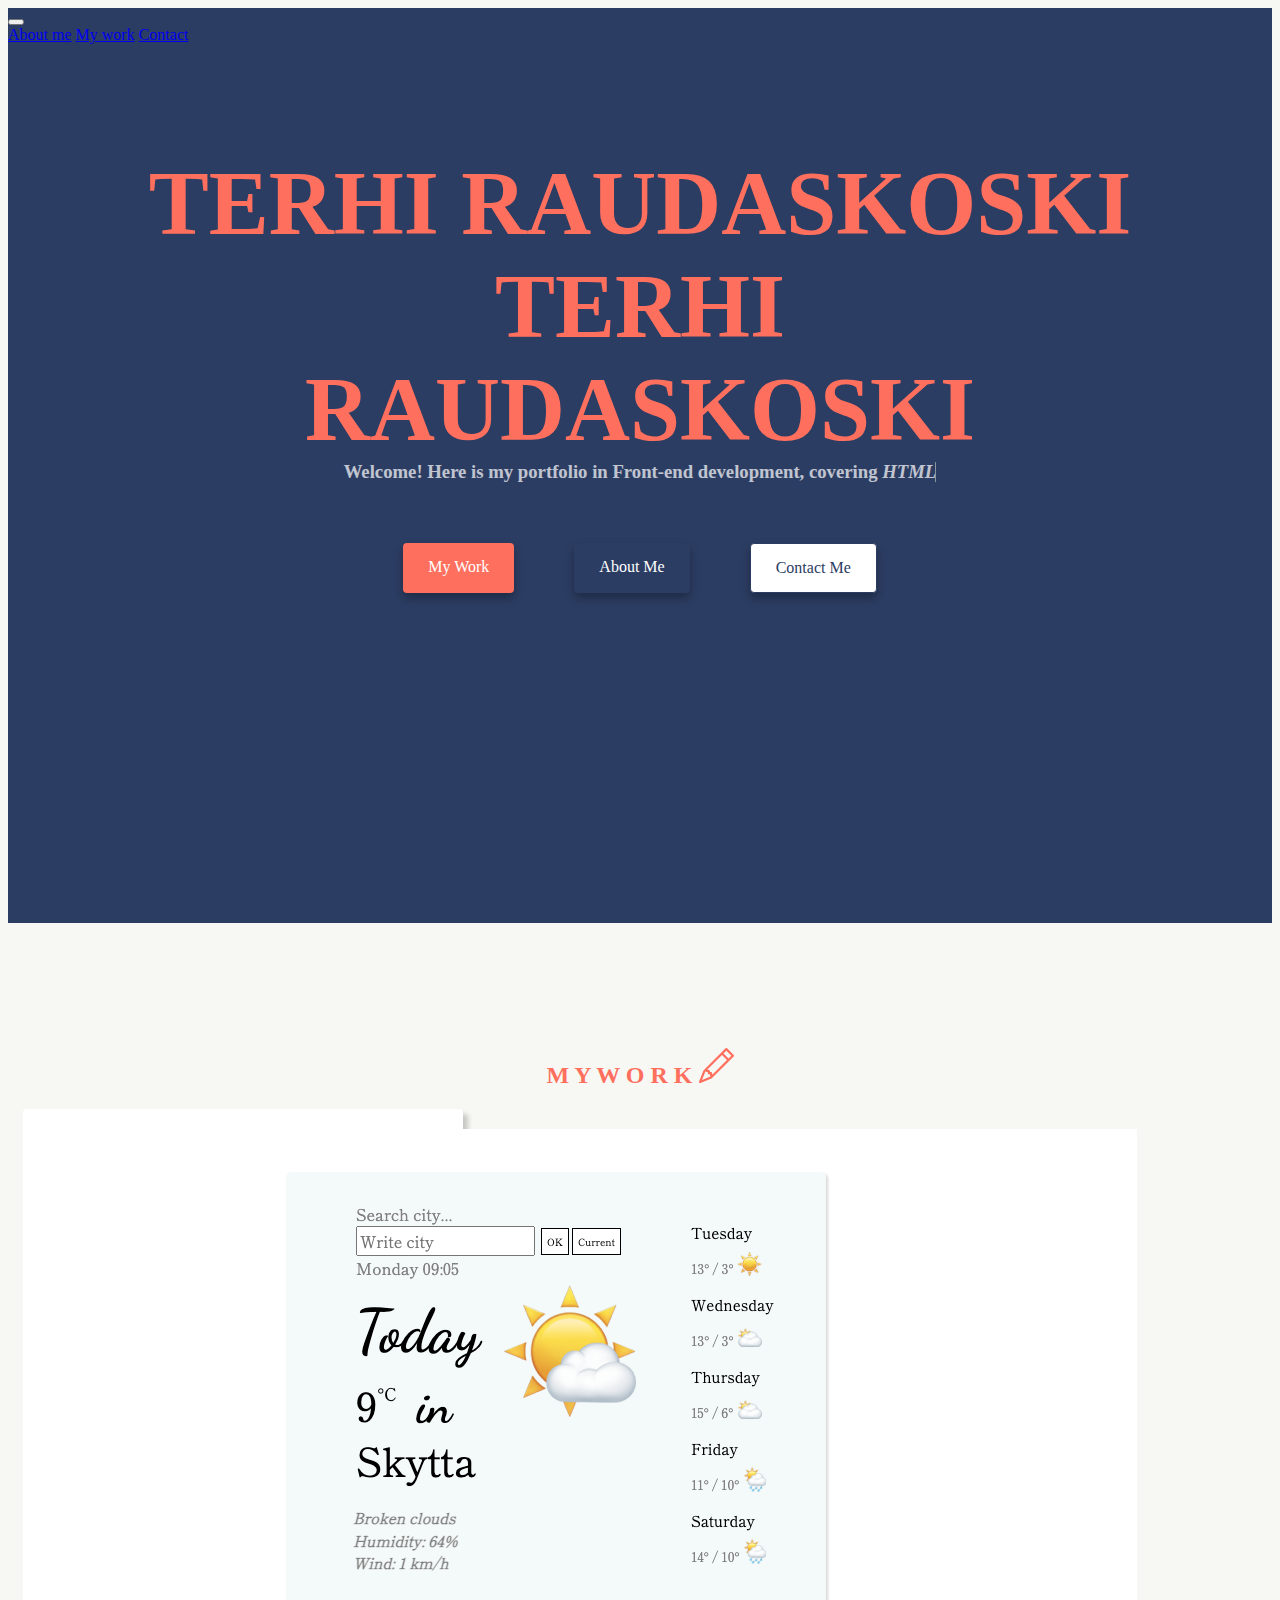
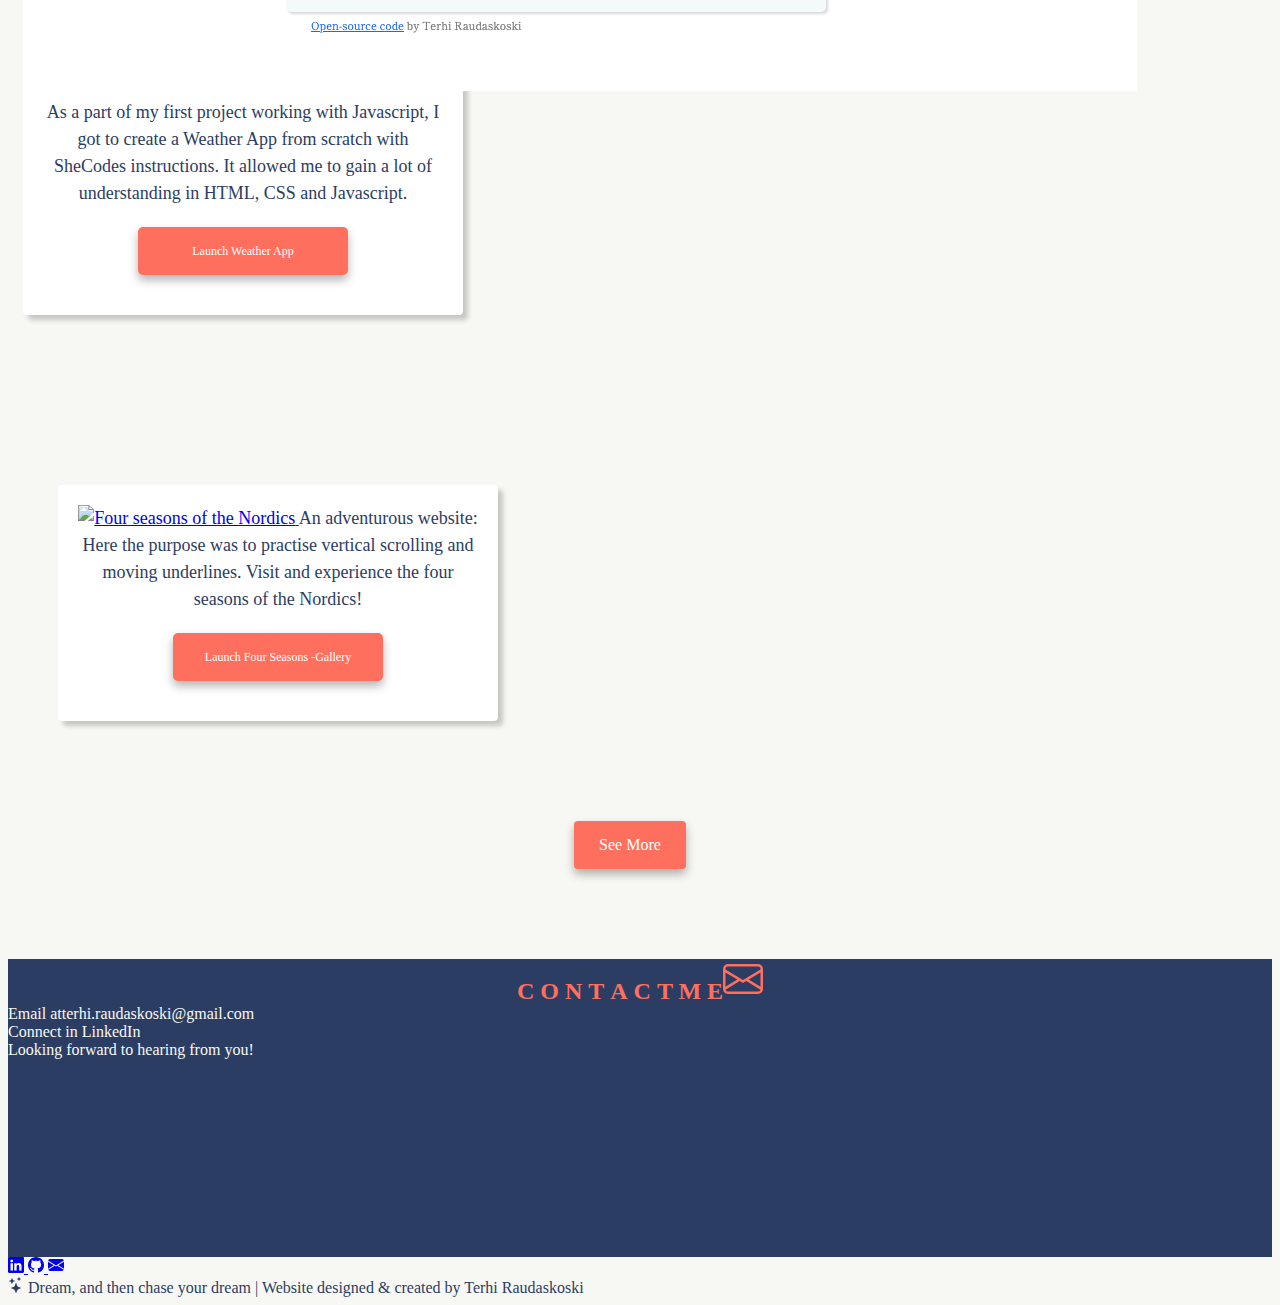
==== commit c5916c79: "New project added" ====
--- a/index.html
+++ b/index.html
@@ -141,21 +141,21 @@
             title="Front-end development"
           >
             <img
-              src="/images/firstSite.png"
+              src="/images/SEASONS.png"
               class="img-fluid border border-2 shadow-sm rounded d-block mb-3"
-              alt="Hiking in Norway"
+              alt="Four seasons of the Nordics"
             />
           </a>
-          This was my first page created when taking a basics HTML, CSS and
-          Javascript course. Check it out and you will find a collection of
-          photos that are taken on some of my favorite adventures!
+          An adventurous website: Here the purpose was to practise vertical
+          scrolling and moving underlines. Visit and experience the four seasons
+          of the Nordics!
           <span class="d-block"></span>
           <a
-            href="https://genuine-madeleine-90e219.netlify.app/"
+            href="https://genuine-truffle-26fdd4.netlify.app/seasons.html"
             class="button"
             target="_blank"
             title="Front-end development"
-            >Launch site</a
+            >Launch Four Seasons -Gallery</a
           >
         </p>
       </div>
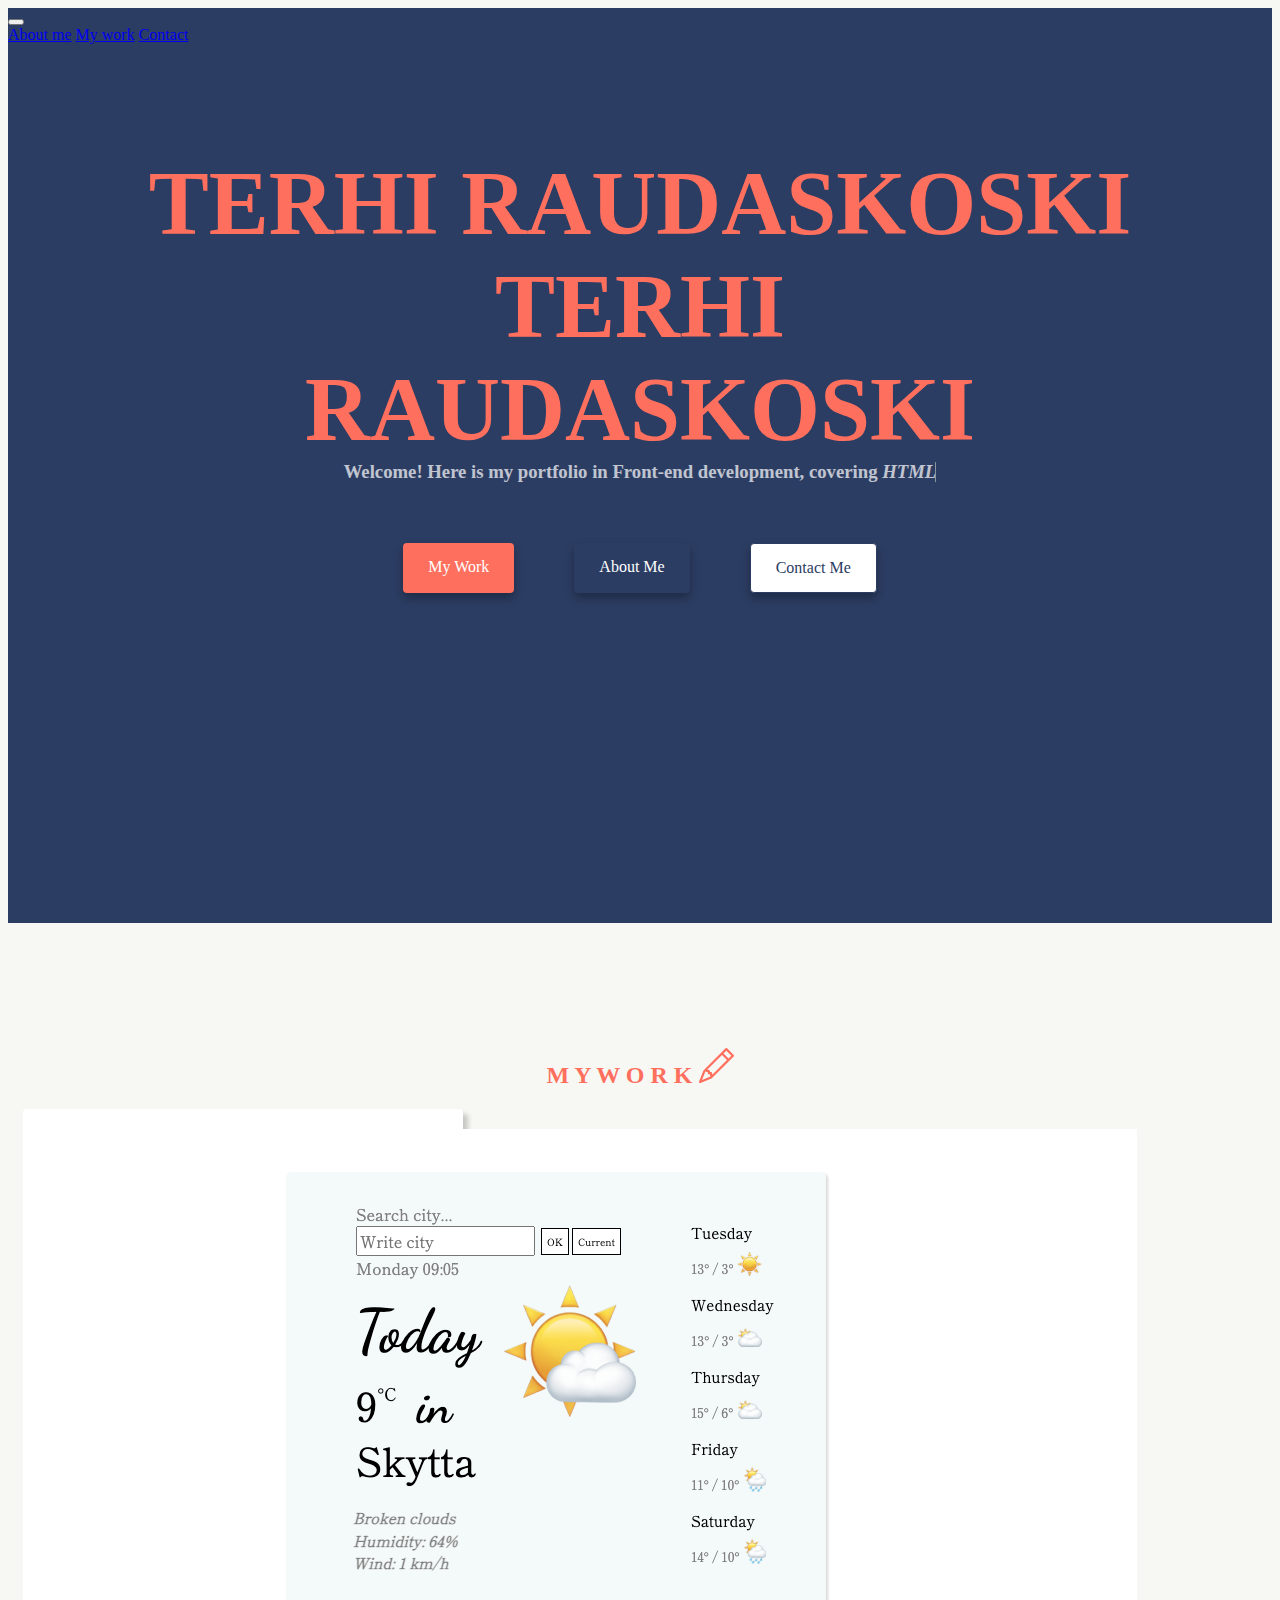
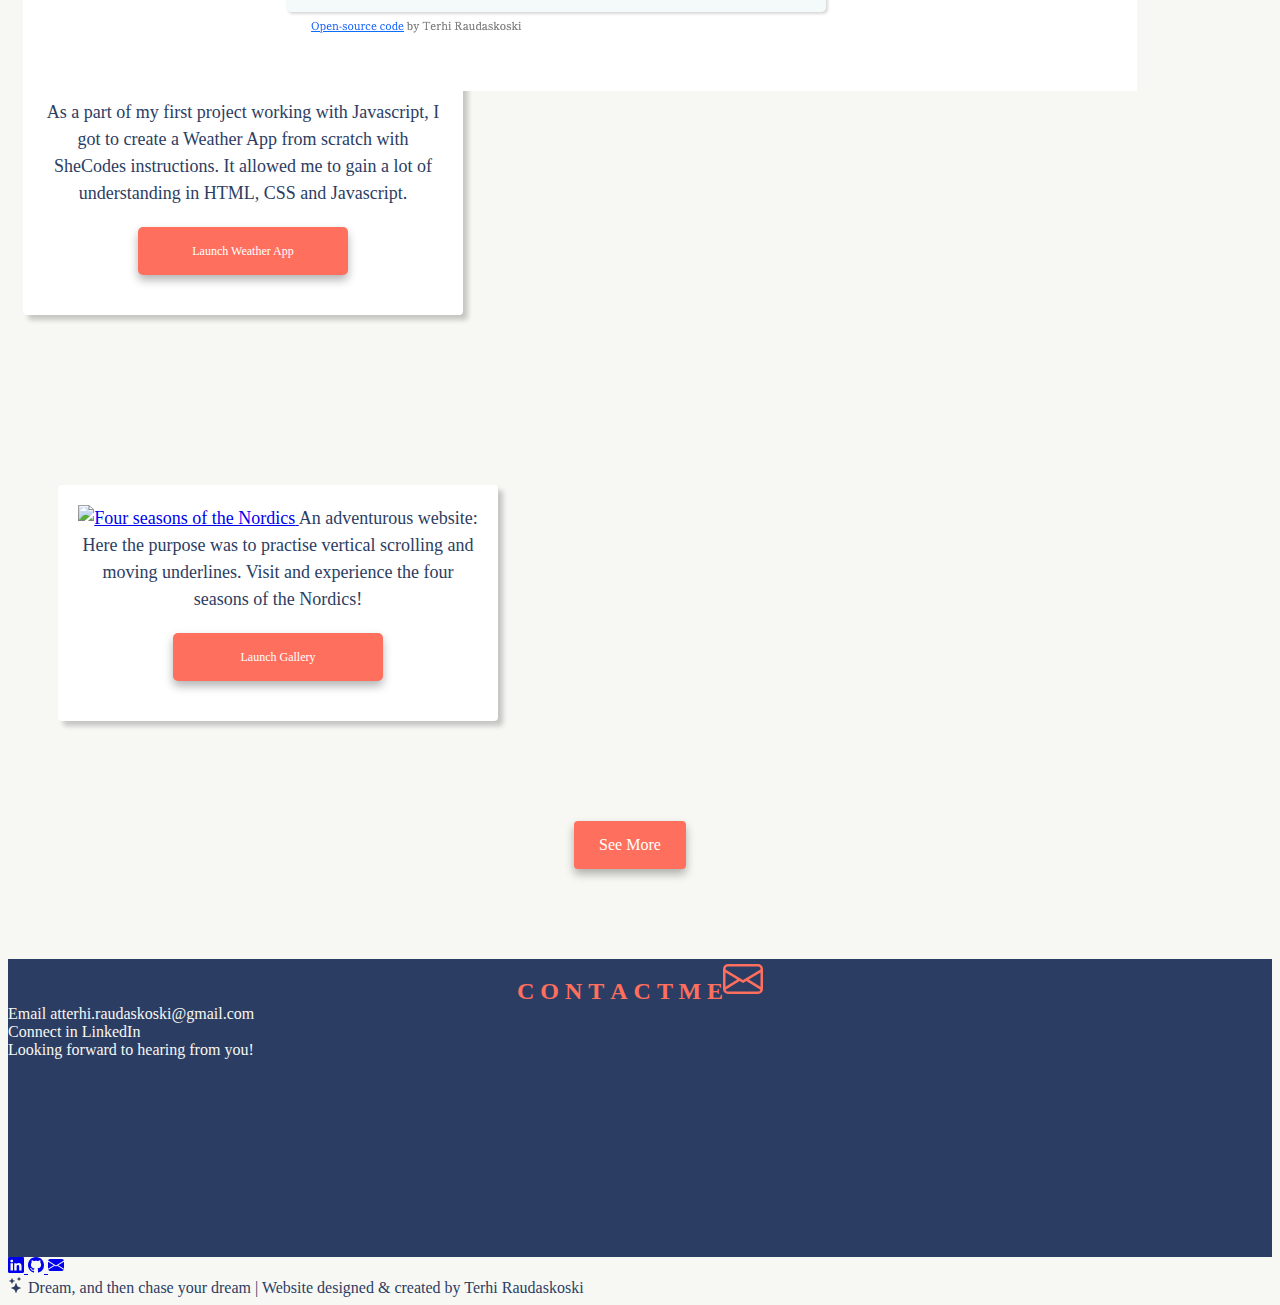
==== commit ac65d3d9: "name update" ====
--- a/index.html
+++ b/index.html
@@ -155,7 +155,7 @@
             class="button"
             target="_blank"
             title="Front-end development"
-            >Launch Four Seasons -Gallery</a
+            >Launch Gallery</a
           >
         </p>
       </div>
